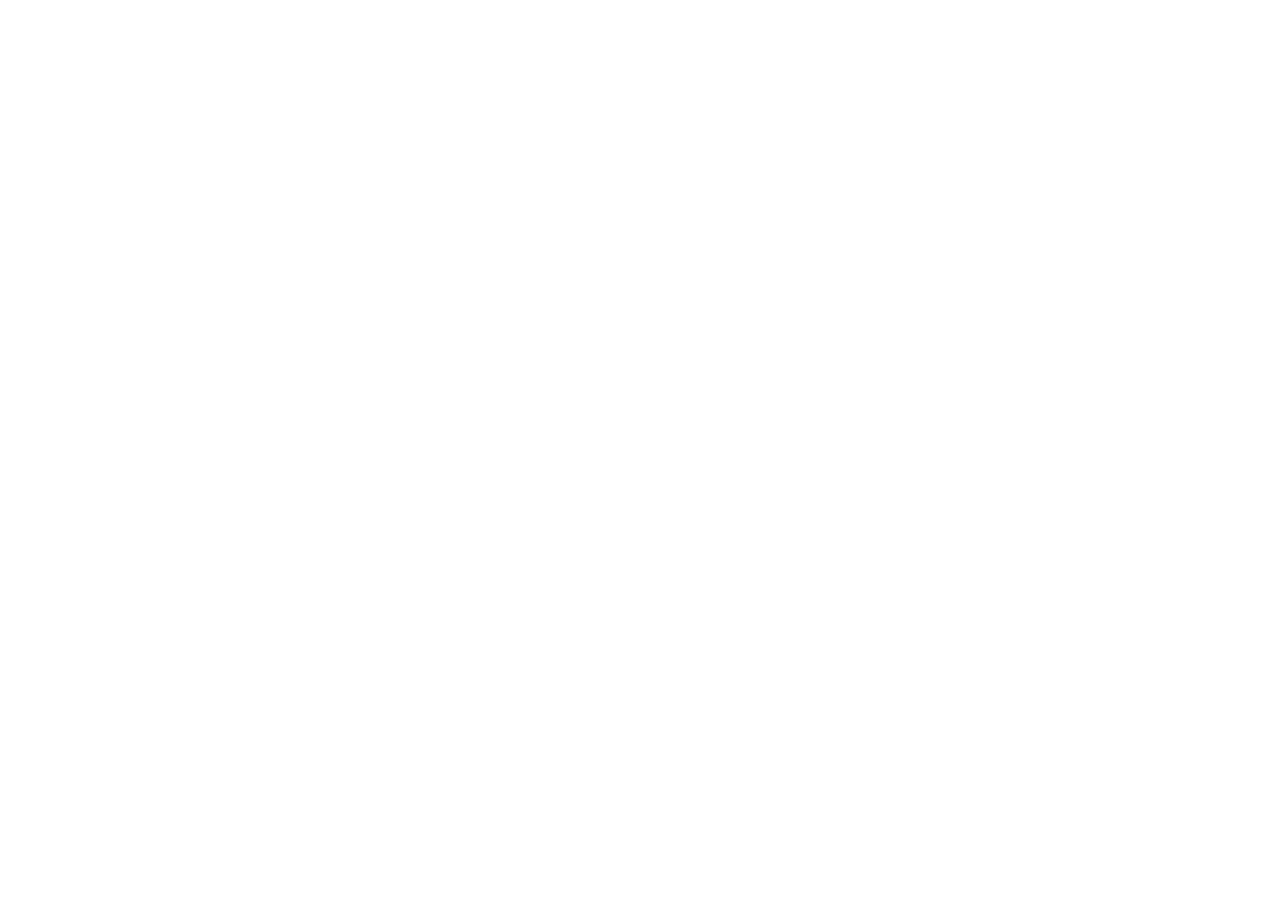
==== portfolio.html @ e29d2a63 "beginning" ====
<!DOCTYPE html>
<html lang="en">
<head>
    <meta charset="UTF-8">
    <meta http-equiv="X-UA-Compatible" content="IE=edge">
    <meta name="viewport" content="width=device-width, initial-scale=1.0">
    <title>Document</title>
</head>
<body>
    
</body>
</html>
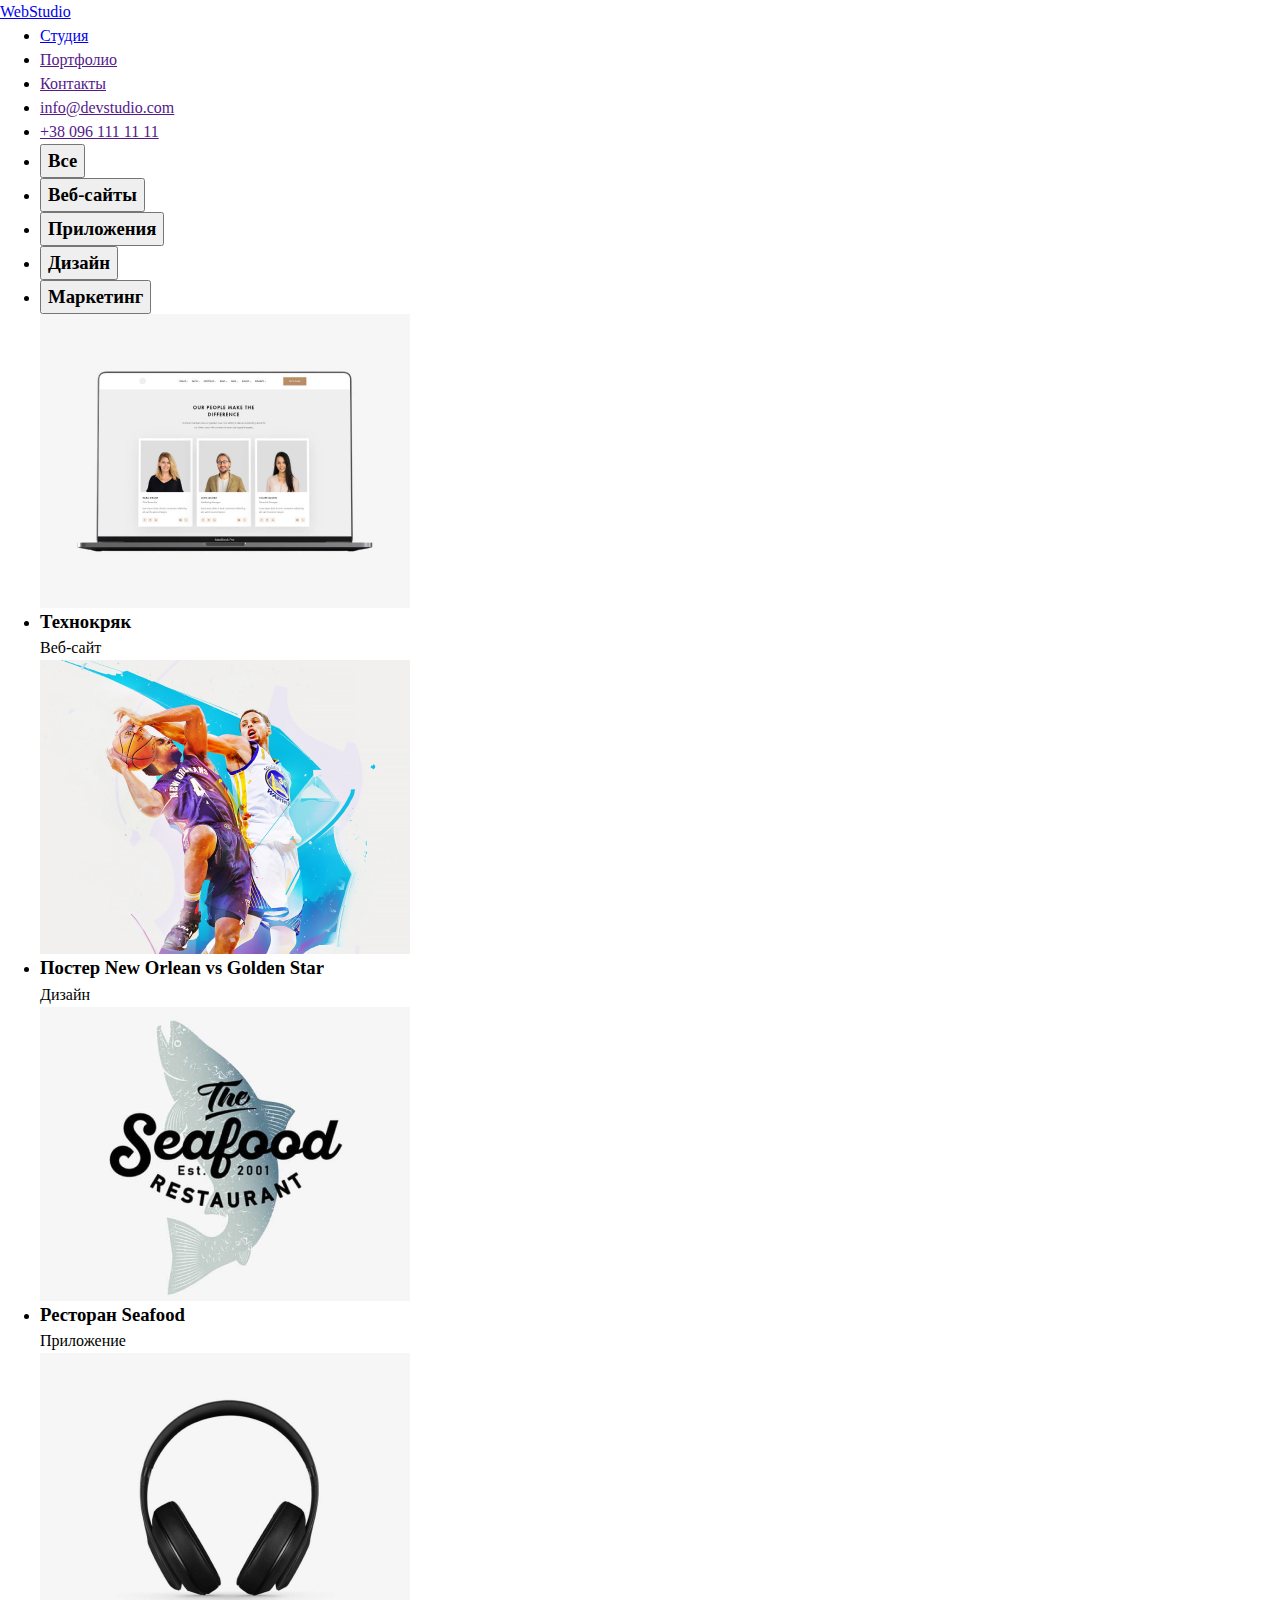
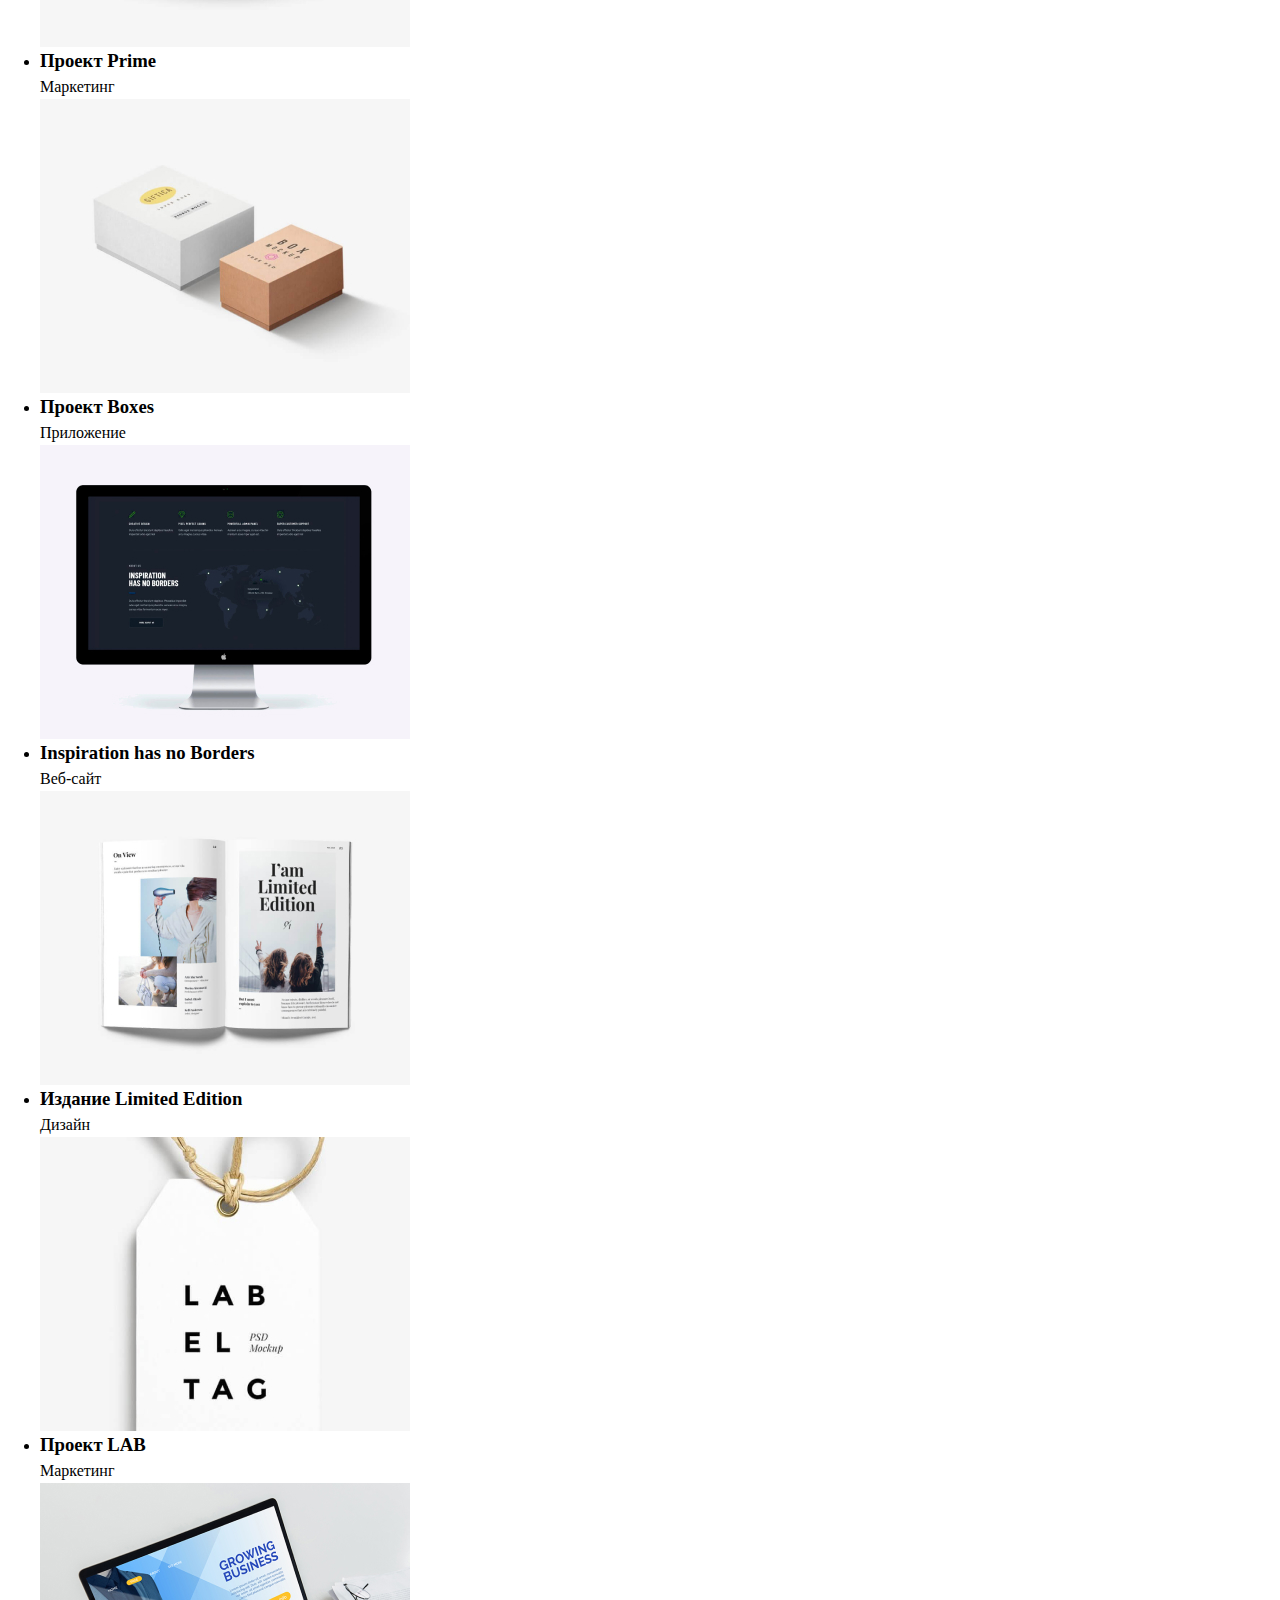
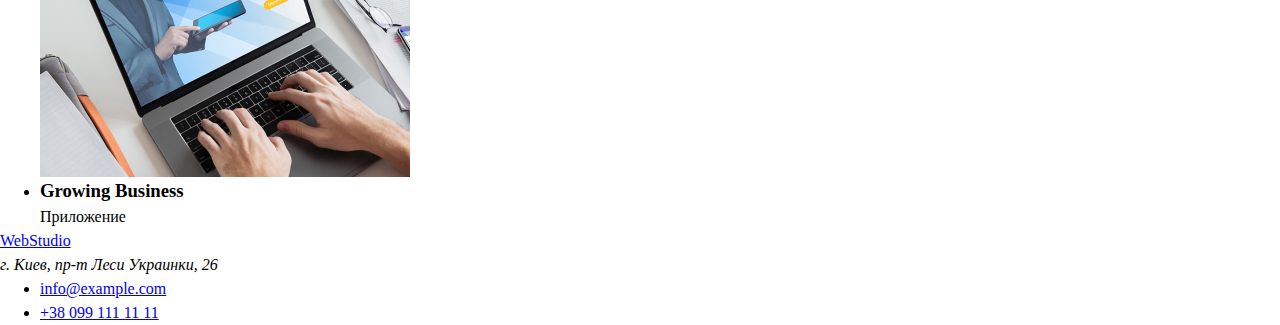
==== commit f9697921: "make portfolio html, add portfolio images, create style.css" ====
--- a/portfolio.html
+++ b/portfolio.html
@@ -1,12 +1,118 @@
 <!DOCTYPE html>
 <html lang="en">
-<head>
-    <meta charset="UTF-8">
-    <meta http-equiv="X-UA-Compatible" content="IE=edge">
-    <meta name="viewport" content="width=device-width, initial-scale=1.0">
+  <head>
+    <meta charset="UTF-8" />
+    <meta http-equiv="X-UA-Compatible" content="IE=edge" />
+    <meta name="viewport" content="width=device-width, initial-scale=1.0" />
     <title>Document</title>
-</head>
-<body>
-    
-</body>
-</html>+    <link rel="stylesheet" a href="./css/reset.css"
+  </head>
+  <body>
+    <header class="header">
+      <div class="container">
+        <nav class="nav">
+          <a href="./index.html" class="logo">WebStudio</a>
+          <ul>
+            <li><a href="index.html" class="link-nav">Студия</a></li>
+            <li><a href="">Портфолио</a></li>
+            <li><a href="">Контакты</a></li>
+          </ul>
+        </nav>
+        <ul>
+          <li><a href="">info@devstudio.com</a></li>
+          <li><a href="">+38 096 111 11 11</a></li>
+        </ul>
+      </div>
+    </header>
+    <main>
+      <section>
+        <!-- <h1 hidden></h1> -->
+        <ul>
+          <li>
+            <button type="button">
+              <h3>Все</h3>
+            </button>
+          </li>
+          <li>
+            <button type="button">
+              <h3>Веб-сайты</h3>
+            </button>
+          </li>
+          <li>
+            <button type="button">
+              <h3>Приложения</h3>
+            </button>
+          </li>
+          <li>
+            <button type="button">
+              <h3>Дизайн</h3>
+            </button>
+          </li>
+          <li>
+            <button type="button">
+              <h3>Маркетинг</h3>
+            </button>
+          </li>
+        </ul>
+      </section>
+      <section>
+        <ul>
+          <li>
+            <img src="./images/portfolio2.jpg" alt="people photoes on a laptop screen" width="" />
+            <h3>Технокряк</h3>
+            <p>Веб-сайт</p>
+          </li>
+          <li>
+            <img src="./images/portfolio3.jpg" alt="New Orlean vs Golden state basketball" width="" />
+            <h3>Постер New Orlean vs Golden Star</h3>
+            <p>Дизайн</p>
+          </li>
+          <li>
+            <img src="./images/portfolio4.jpg" alt="" />
+            <h3>Ресторан Seafood</h3>
+            <p>Приложение</p>
+          </li>
+          <li>
+            <img src="./images/portfolio1.jpg" alt="" />
+            <h3>Проект Prime</h3>
+            <p>Маркетинг</p>
+          </li>
+          <li>
+            <img src="./images/portfolio6.jpg" alt="" />
+            <h3>Проект Boxes</h3>
+            <p>Приложение</p>
+          </li>
+          <li>
+            <img src="./images/portfolio7.jpg" alt="" />
+            <h3>Inspiration has no Borders</h3>
+            <p>Веб-сайт</p>
+          </li>
+          <li>
+            <img src="./images/portfolio8.jpg" alt="" />
+            <h3>Издание Limited Edition</h3>
+            <p>Дизайн</p>
+          </li>
+          <li>
+            <img src="./images/portfolio9.jpg" alt="" />
+            <h3>Проект LAB</h3>
+            <p>Маркетинг</p>
+          </li>
+          <li>
+            <img src="./images/portfolio5.jpg" alt="" />
+            <h3>Growing Business</h3>
+            <p>Приложение</p>
+          </li>
+          
+        </ul>
+      </section>
+    </main>
+    <footer>
+      <a href="./index.html">WebStudio</a>
+      <address>г. Киев, пр-т Леси Украинки, 26</address>
+      <ul>
+        <li><a href="mailto:info@example.com">info@example.com</a></li>
+        <li><a href="tel:+380991111111">+38 099 111 11 11</a></li>
+      </ul>
+    </footer>
+  </body>
+</html>
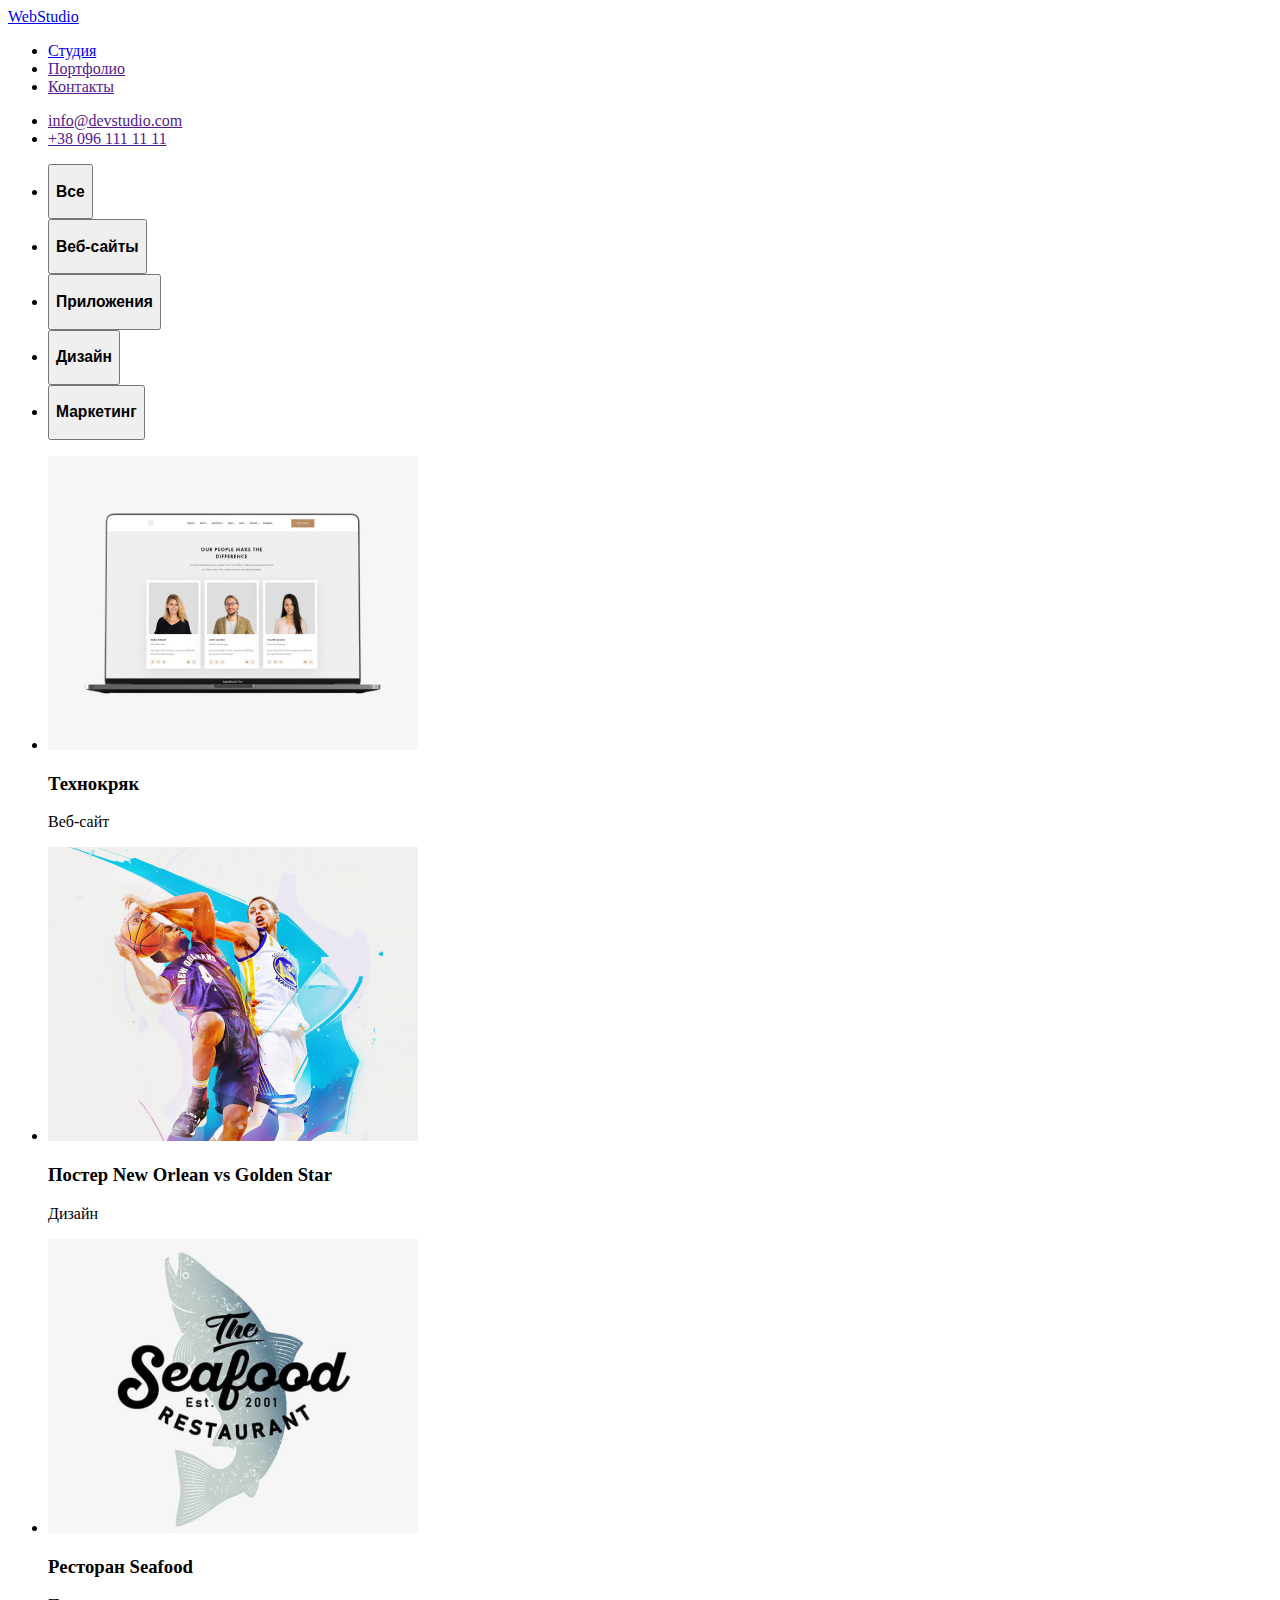
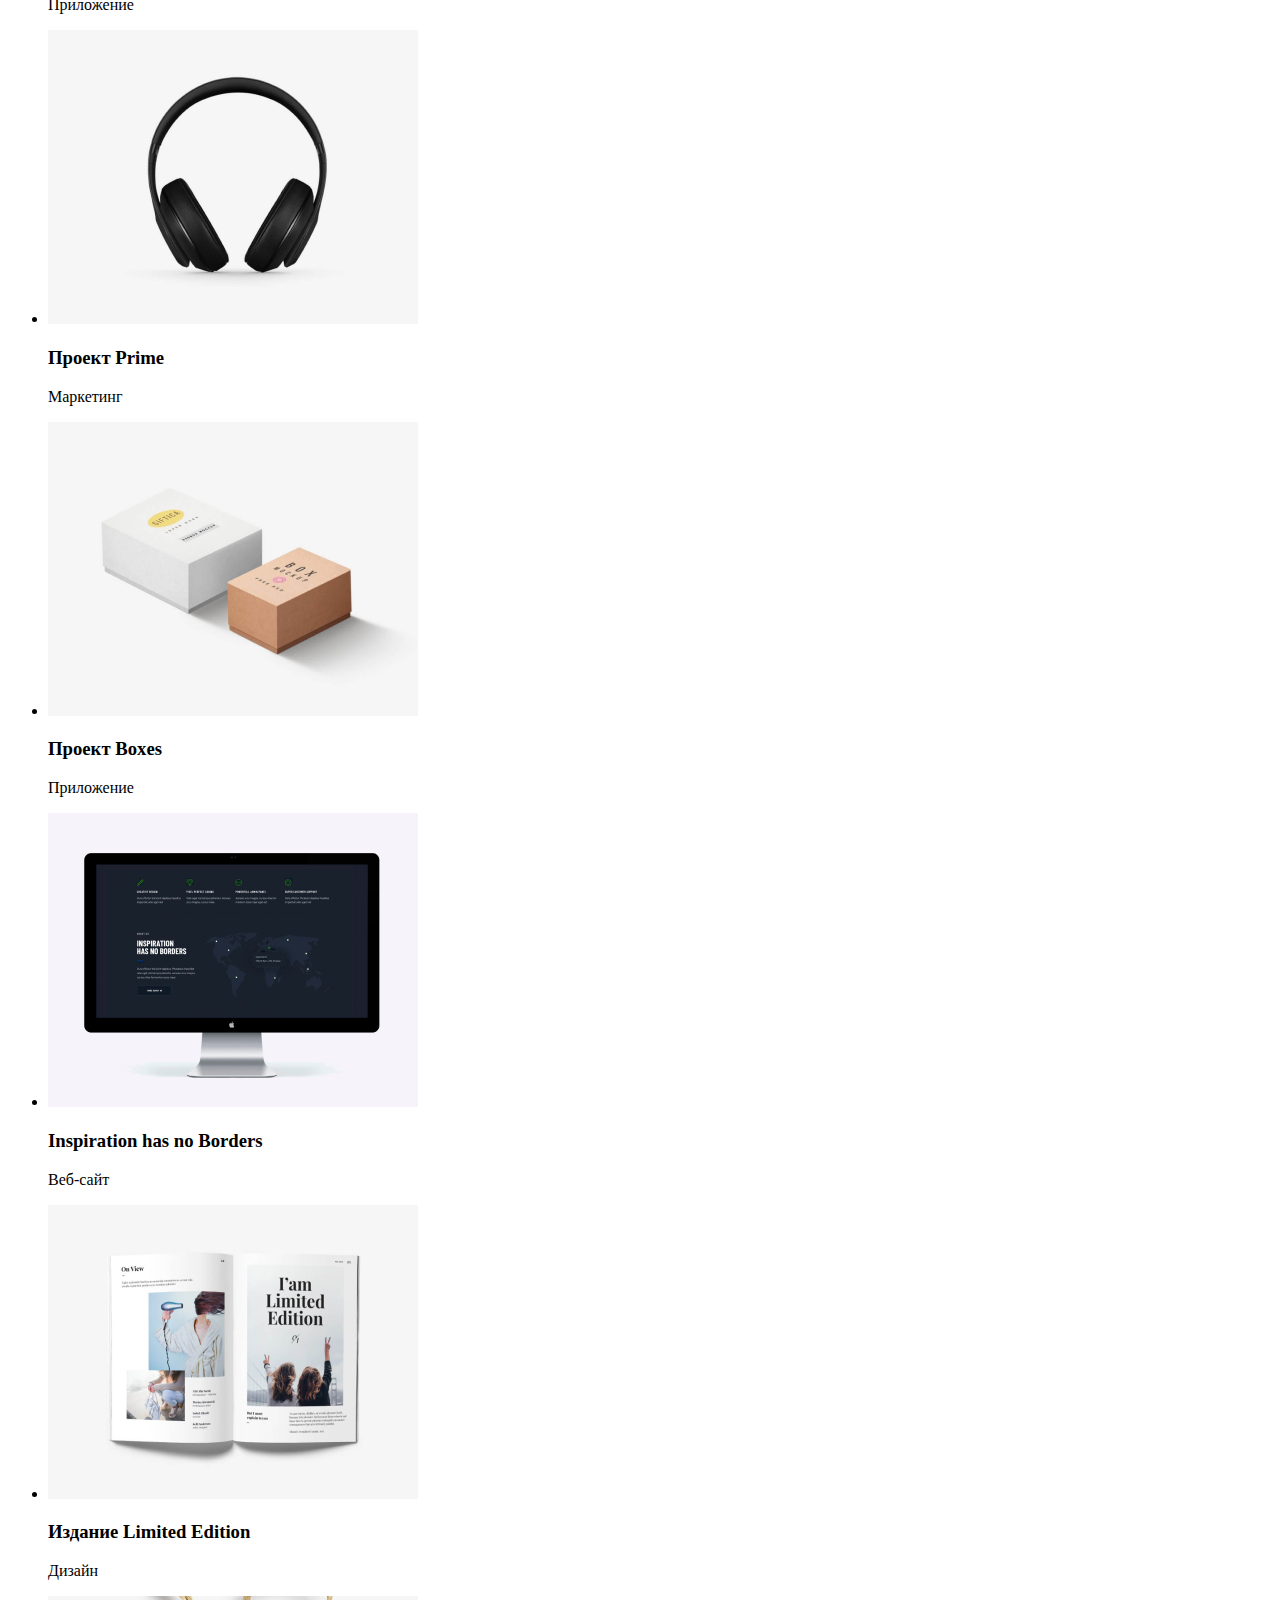
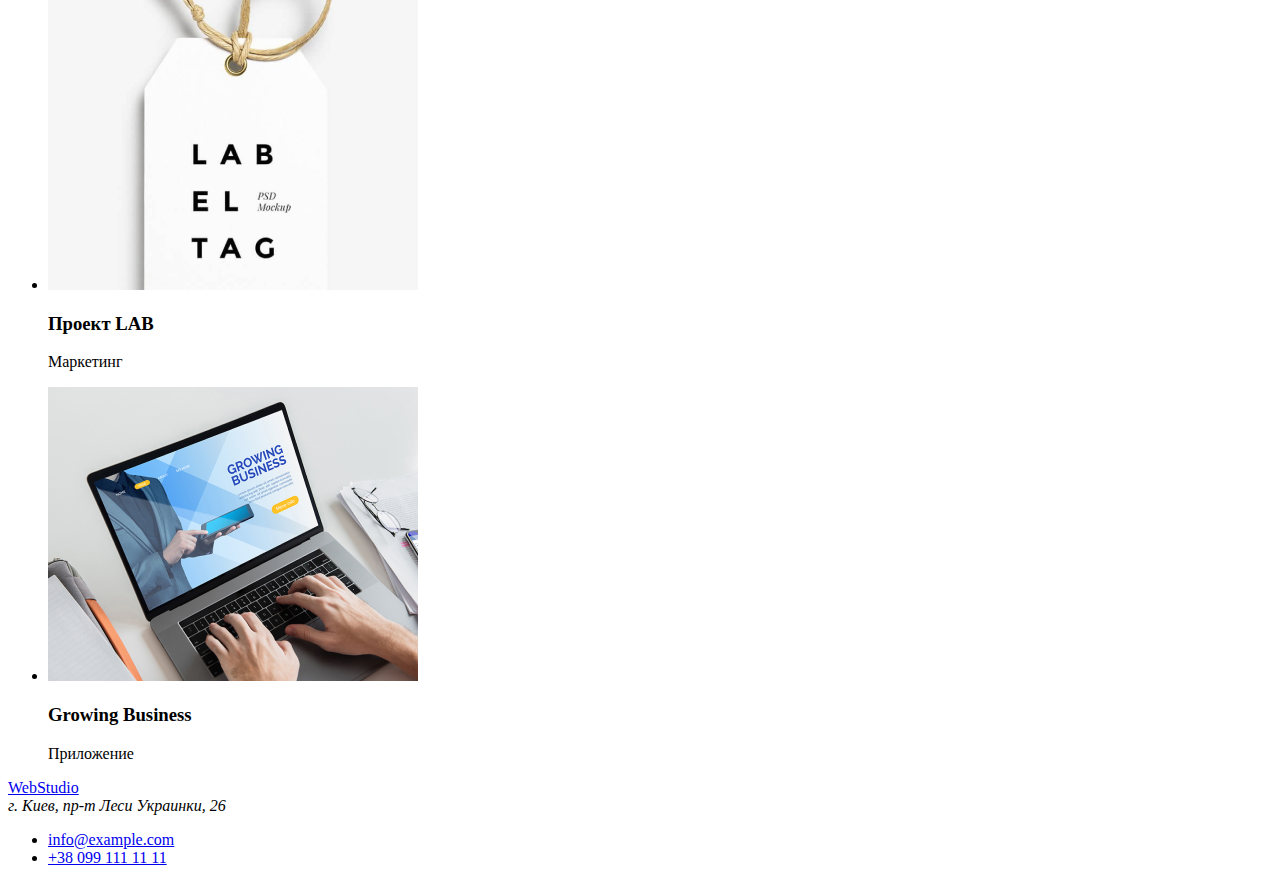
==== commit c4576c8b: "wrote alt"" to images in portfolio.html" ====
--- a/portfolio.html
+++ b/portfolio.html
@@ -5,7 +5,7 @@
     <meta http-equiv="X-UA-Compatible" content="IE=edge" />
     <meta name="viewport" content="width=device-width, initial-scale=1.0" />
     <title>Document</title>
-    <link rel="stylesheet" a href="./css/reset.css"
+    <!-- <link rel="stylesheet" a href="./css/reset.css" -->
   </head>
   <body>
     <header class="header">
@@ -58,7 +58,7 @@
       <section>
         <ul>
           <li>
-            <img src="./images/portfolio2.jpg" alt="people photoes on a laptop screen" width="" />
+            <img src="./images/portfolio2.jpg" alt="people photos on a laptop screen" width="" />
             <h3>Технокряк</h3>
             <p>Веб-сайт</p>
           </li>
@@ -68,37 +68,37 @@
             <p>Дизайн</p>
           </li>
           <li>
-            <img src="./images/portfolio4.jpg" alt="" />
+            <img src="./images/portfolio4.jpg" alt="seafood restaurant logo" width="" />
             <h3>Ресторан Seafood</h3>
             <p>Приложение</p>
           </li>
           <li>
-            <img src="./images/portfolio1.jpg" alt="" />
+            <img src="./images/portfolio1.jpg" alt="black earphones" width=""/>
             <h3>Проект Prime</h3>
             <p>Маркетинг</p>
           </li>
           <li>
-            <img src="./images/portfolio6.jpg" alt="" />
+            <img src="./images/portfolio6.jpg" alt="two boxes white and brown" width=""/>
             <h3>Проект Boxes</h3>
             <p>Приложение</p>
           </li>
           <li>
-            <img src="./images/portfolio7.jpg" alt="" />
+            <img src="./images/portfolio7.jpg" alt="apple monitor with the map on screen" width="" />
             <h3>Inspiration has no Borders</h3>
             <p>Веб-сайт</p>
           </li>
           <li>
-            <img src="./images/portfolio8.jpg" alt="" />
+            <img src="./images/portfolio8.jpg" alt="design magazine" width=""/>
             <h3>Издание Limited Edition</h3>
             <p>Дизайн</p>
           </li>
           <li>
-            <img src="./images/portfolio9.jpg" alt="" />
+            <img src="./images/portfolio9.jpg" alt="label" width="" />
             <h3>Проект LAB</h3>
             <p>Маркетинг</p>
           </li>
           <li>
-            <img src="./images/portfolio5.jpg" alt="" />
+            <img src="./images/portfolio5.jpg" alt="hands on a laptop" width="" />
             <h3>Growing Business</h3>
             <p>Приложение</p>
           </li>
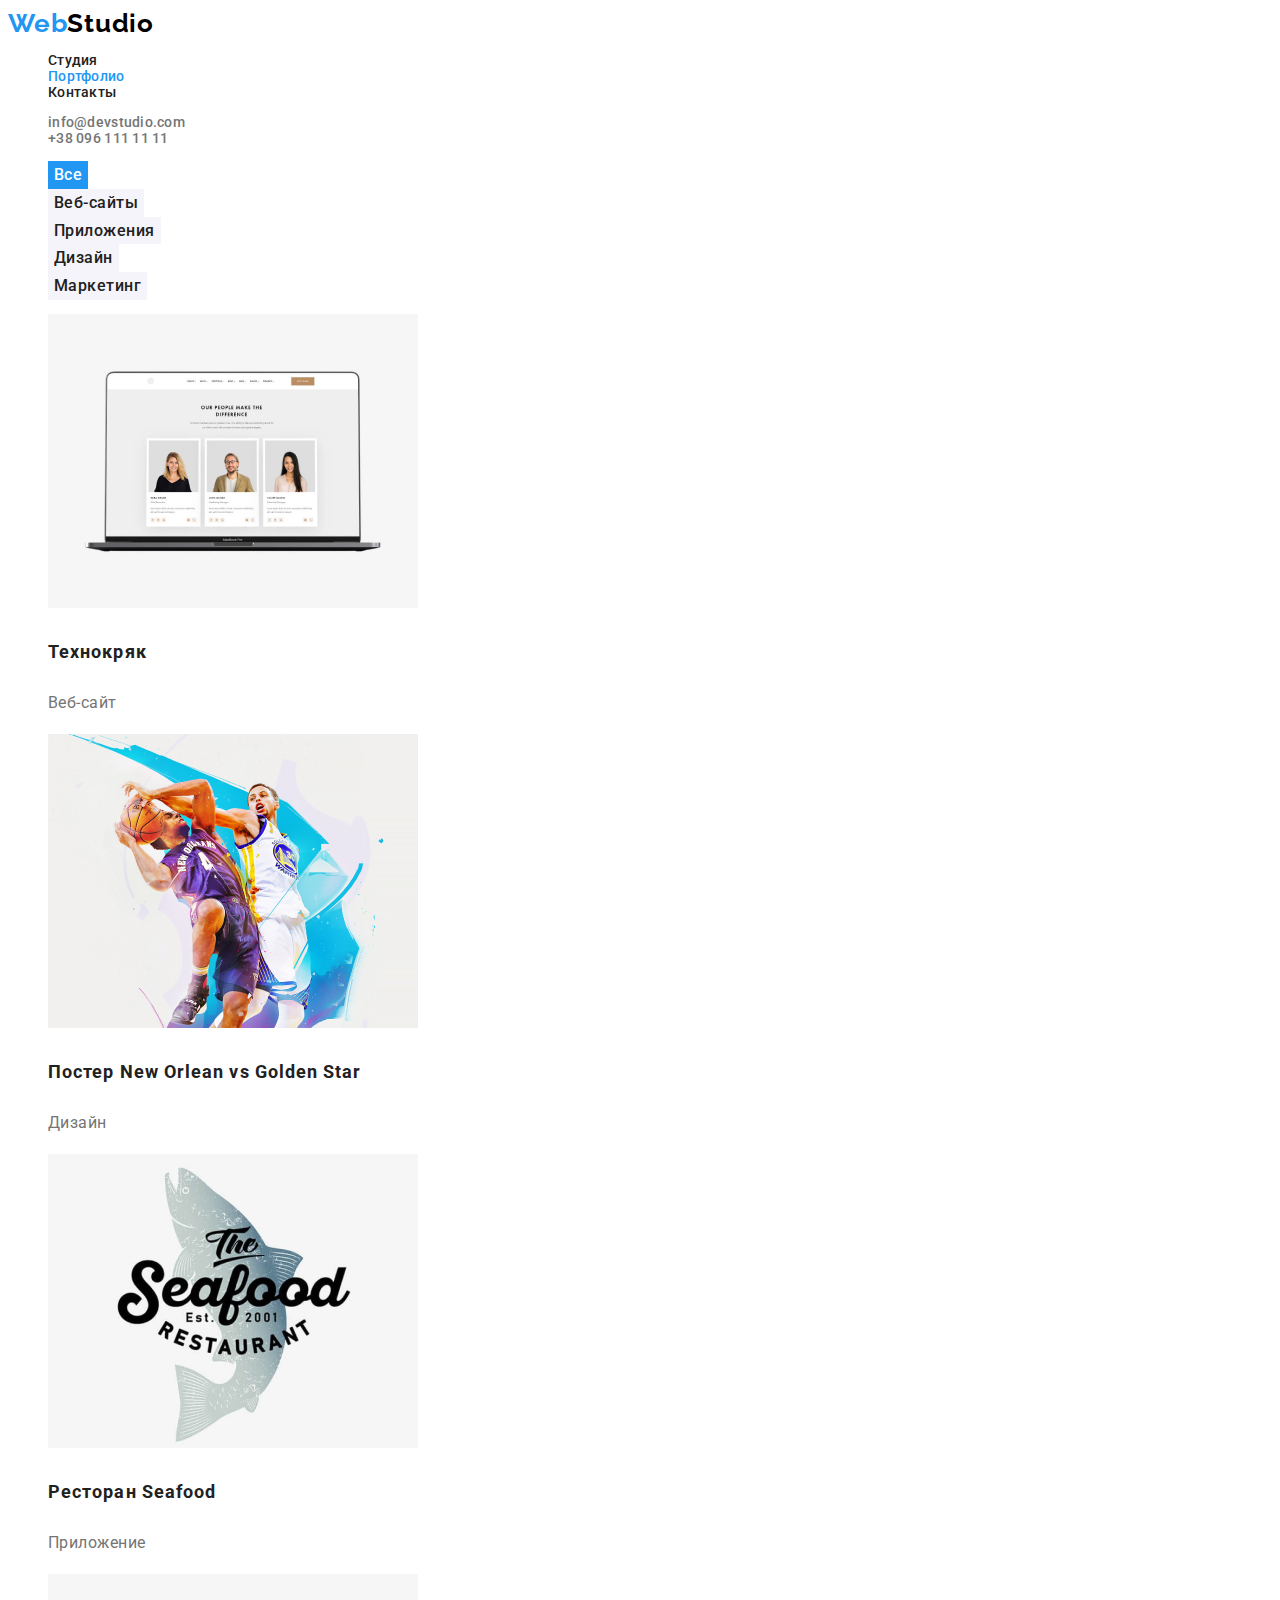
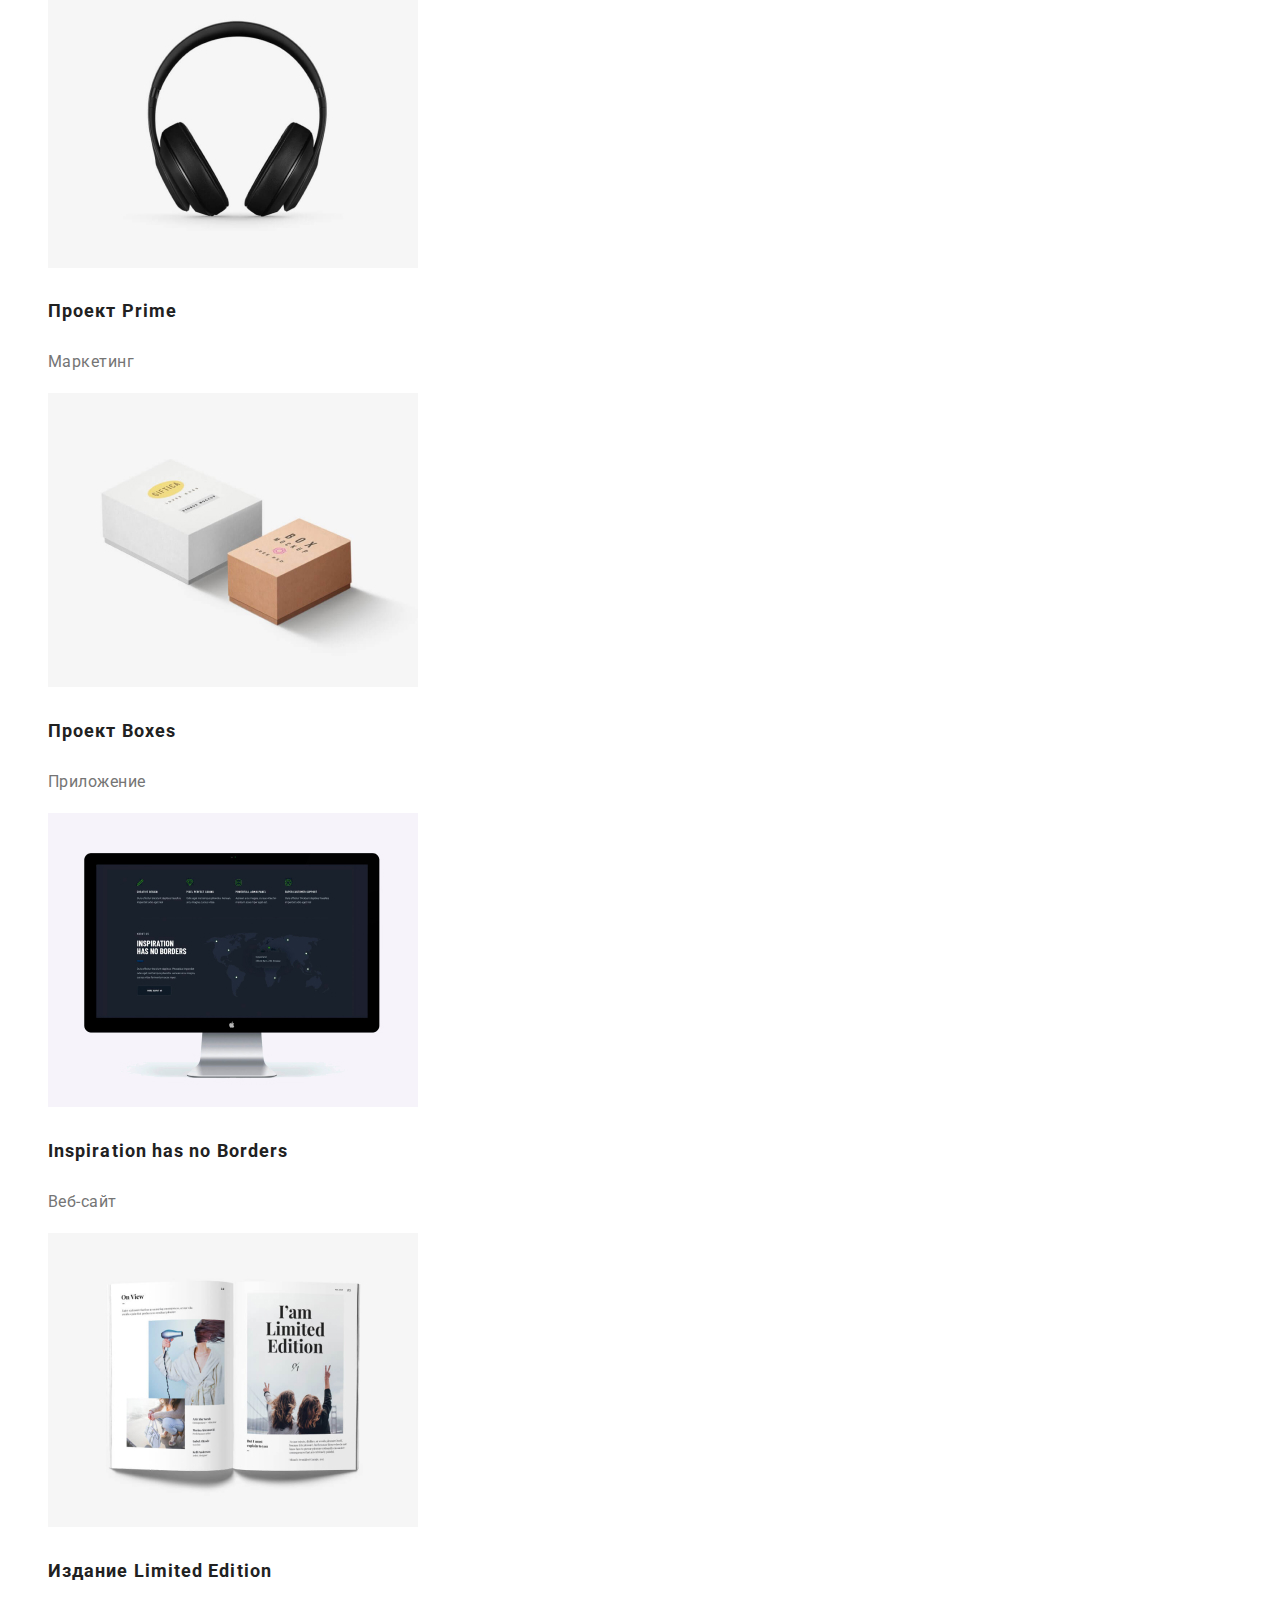
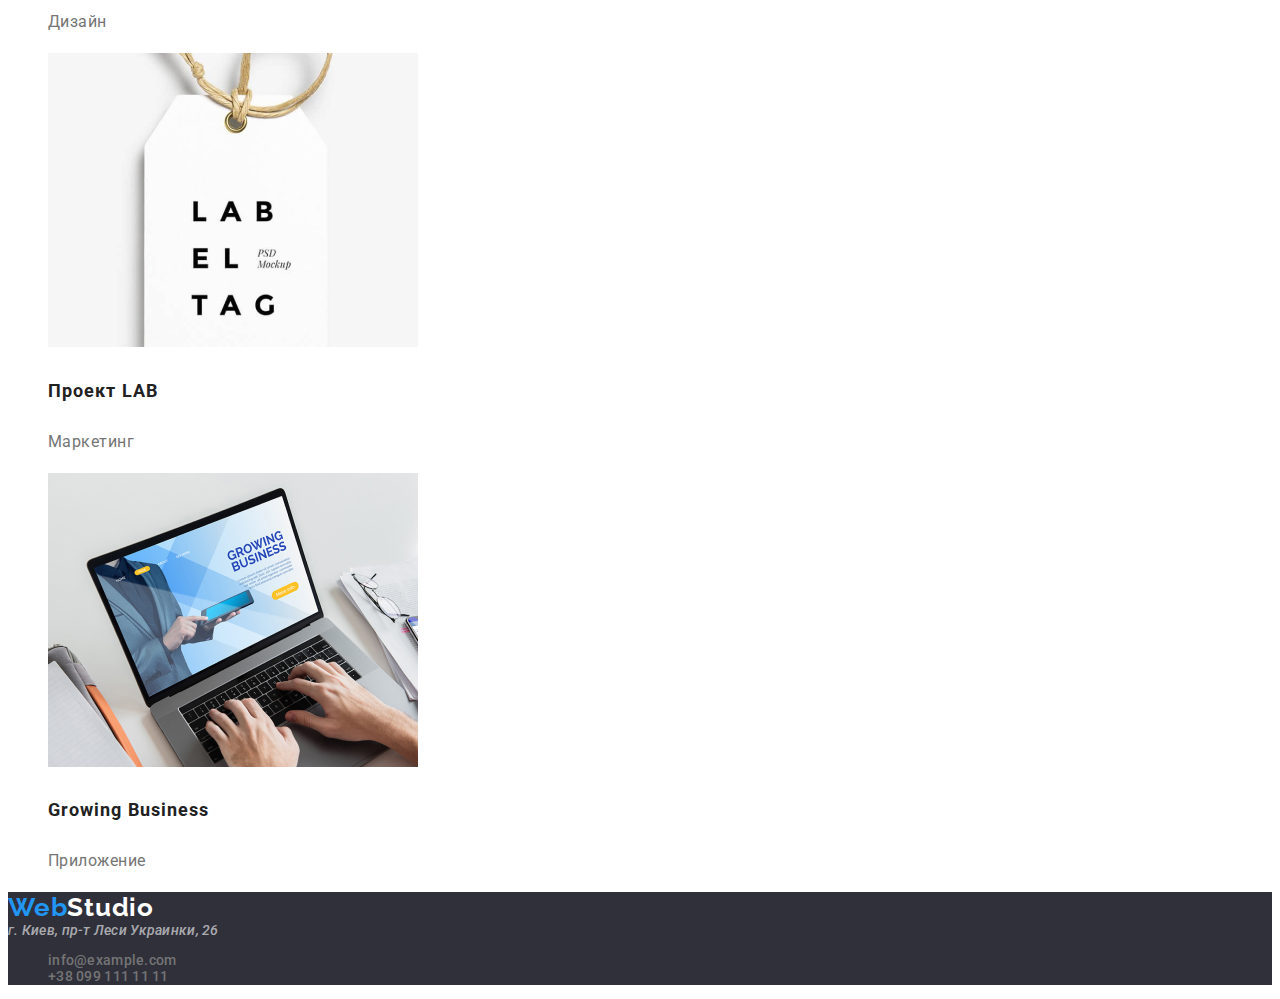
==== commit 913a88c8: "portfolio.html and style.css" ====
--- a/portfolio.html
+++ b/portfolio.html
@@ -4,115 +4,157 @@
     <meta charset="UTF-8" />
     <meta http-equiv="X-UA-Compatible" content="IE=edge" />
     <meta name="viewport" content="width=device-width, initial-scale=1.0" />
-    <title>Document</title>
+    <title>Портфолио</title>
+    <link href="https://fonts.googleapis.com/css2?family=Raleway:wght@700&family=Roboto:wght@400;500;700;900&display=swap" rel="stylesheet">
     <!-- <link rel="stylesheet" a href="./css/reset.css" -->
+    <link rel="stylesheet" href="./css/style.css">
   </head>
   <body>
     <header class="header">
-      <div class="container">
-        <nav class="nav">
-          <a href="./index.html" class="logo">WebStudio</a>
-          <ul>
-            <li><a href="index.html" class="link-nav">Студия</a></li>
-            <li><a href="">Портфолио</a></li>
-            <li><a href="">Контакты</a></li>
+      <nav class="nav-list list">
+          <a href="./index.html" class="logo-link link"
+              >Web<span class="logo-studio">Studio</span></a
+          >
+          <ul class="list">
+              <li><a href="index.html" class="link">Студия</a></li>
+              <li>
+                  <a href="portfolio.html" class="current-page link">Портфолио</a>
+              </li>
+              <li><a href="#" class="link">Контакты</a></li>
           </ul>
-        </nav>
-        <ul>
-          <li><a href="">info@devstudio.com</a></li>
-          <li><a href="">+38 096 111 11 11</a></li>
-        </ul>
-      </div>
-    </header>
+      </nav>
+      <ul class="header-contact list">
+          <li>
+              <a href="" class="contact-link link">info@devstudio.com</a>
+          </li>
+          <li>
+              <a href="" class="contact-link link">+38 096 111 11 11</a>
+          </li>
+      </ul>
+  </header>
     <main>
-      <section>
-        <!-- <h1 hidden></h1> -->
-        <ul>
-          <li>
-            <button type="button">
-              <h3>Все</h3>
+      <section class="portfolio">
+        <h1 hidden>Portfolio</h1>
+        <ul class="button-list">
+          <li class="list">
+            <button type="button" class="button-portfolio current">Все
             </button>
           </li>
-          <li>
-            <button type="button">
-              <h3>Веб-сайты</h3>
+          <li class="list">
+            <button type="button" class="button-portfolio">
+              Веб-сайты
             </button>
           </li>
-          <li>
-            <button type="button">
-              <h3>Приложения</h3>
+          <li class="list">
+            <button type="button" class="button-portfolio">
+              Приложения
             </button>
           </li>
-          <li>
-            <button type="button">
-              <h3>Дизайн</h3>
+          <li class="list">
+            <button type="button" class="button-portfolio">
+              Дизайн
             </button>
           </li>
-          <li>
-            <button type="button">
-              <h3>Маркетинг</h3>
+          <li class="list">
+            <button type="button" class="button-portfolio">
+              Маркетинг
             </button>
           </li>
         </ul>
       </section>
       <section>
-        <ul>
-          <li>
-            <img src="./images/portfolio2.jpg" alt="people photos on a laptop screen" width="" />
-            <h3>Технокряк</h3>
-            <p>Веб-сайт</p>
+        <ul class="portfolio-list">
+          <li class="list">
+            <a href="" class="link">
+              <img src="./images/portfolio2.jpg" alt="people photos on a laptop screen" width="370" />
+              <h3 class="image-title">Технокряк</h3>
+              <p class="category">Веб-сайт</p></a
+            >
           </li>
-          <li>
-            <img src="./images/portfolio3.jpg" alt="New Orlean vs Golden state basketball" width="" />
-            <h3>Постер New Orlean vs Golden Star</h3>
-            <p>Дизайн</p>
+          <li class="list">
+            <a href="" class="link">
+              <img
+                src="./images/portfolio3.jpg"
+                alt="New Orlean vs Golden state basketball"
+                width="370"
+              />
+              <h3 class="image-title">Постер New Orlean vs Golden Star</h3>
+              <p class="category">Дизайн</p></a
+            >
           </li>
-          <li>
-            <img src="./images/portfolio4.jpg" alt="seafood restaurant logo" width="" />
-            <h3>Ресторан Seafood</h3>
-            <p>Приложение</p>
+          <li class="list">
+            <a href="" class="link">
+              <img src="./images/portfolio4.jpg" alt="seafood restaurant logo" width="370" />
+              <h3 class="image-title">Ресторан Seafood</h3>
+              <p class="category">Приложение</p></a
+            >
           </li>
-          <li>
-            <img src="./images/portfolio1.jpg" alt="black earphones" width=""/>
-            <h3>Проект Prime</h3>
-            <p>Маркетинг</p>
+          <li class="list">
+            <a href="" class="link">
+              <img src="./images/portfolio1.jpg" alt="black earphones" width="370" />
+              <h3 class="image-title">Проект Prime</h3>
+              <p class="category">Маркетинг</p></a
+            >
           </li>
-          <li>
-            <img src="./images/portfolio6.jpg" alt="two boxes white and brown" width=""/>
-            <h3>Проект Boxes</h3>
-            <p>Приложение</p>
+          <li class="list">
+            <a href="" class="link">
+              <img src="./images/portfolio6.jpg" alt="two boxes white and brown" width="370" />
+              <h3 class="image-title">Проект Boxes</h3>
+              <p class="category">Приложение</p></a
+            >
           </li>
-          <li>
-            <img src="./images/portfolio7.jpg" alt="apple monitor with the map on screen" width="" />
-            <h3>Inspiration has no Borders</h3>
-            <p>Веб-сайт</p>
+          <li class="list">
+            <a href="" class="link">
+              <img
+                src="./images/portfolio7.jpg"
+                alt="apple monitor with the map on screen"
+                width="370"
+              />
+              <h3 class="image-title">Inspiration has no Borders</h3>
+              <p class="category">Веб-сайт</p></a
+            > 
           </li>
-          <li>
-            <img src="./images/portfolio8.jpg" alt="design magazine" width=""/>
-            <h3>Издание Limited Edition</h3>
-            <p>Дизайн</p>
+          <li class="list">
+            <a href="" class="link">
+              <img src="./images/portfolio8.jpg" alt="design magazine" width="370" />
+              <h3 class="image-title">Издание Limited Edition</h3>
+              <p class="category">Дизайн</p></a
+            >
           </li>
-          <li>
-            <img src="./images/portfolio9.jpg" alt="label" width="" />
-            <h3>Проект LAB</h3>
-            <p>Маркетинг</p>
+          <li class="list">
+            <a href="" class="link">
+              <img src="./images/portfolio9.jpg" alt="label" width="370" />
+              <h3 class="image-title">Проект LAB</h3>
+              <p class="category">Маркетинг</p></a
+            >
           </li>
-          <li>
-            <img src="./images/portfolio5.jpg" alt="hands on a laptop" width="" />
-            <h3>Growing Business</h3>
-            <p>Приложение</p>
+          <li class="list">
+            <a href="" class="link">
+              <img src="./images/portfolio5.jpg" alt="hands on a laptop" width="370" />
+              <h3 class="image-title">Growing Business</h3>
+              <p class="category">Приложение</p></a
+            >
           </li>
-          
         </ul>
       </section>
     </main>
-    <footer>
-      <a href="./index.html">WebStudio</a>
-      <address>г. Киев, пр-т Леси Украинки, 26</address>
+    <footer class="footer">
+      <a href="./index.html" class="footer-logo-link link"
+              >Web<span class="footer-logo-studio">Studio</span></a
+          >
+      <address class="address">г. Киев, пр-т Леси Украинки, 26</address>
       <ul>
-        <li><a href="mailto:info@example.com">info@example.com</a></li>
-        <li><a href="tel:+380991111111">+38 099 111 11 11</a></li>
+          <li class="list">
+              <a href="mailto:info@example.com" class="contact-link link"
+                  >info@example.com</a
+              >
+          </li>
+          <li class="list">
+              <a href="tel:+380991111111" class="contact-link link"
+                  >+38 099 111 11 11</a
+              >
+          </li>
       </ul>
-    </footer>
-  </body>
+  </footer>
+</body>
 </html>
--- a/css/style.css
+++ b/css/style.css
@@ -0,0 +1,233 @@
+/* Variables */
+:root {
+    --primary-text-color: #212121;
+    --secondary-text-color: #757575;
+    --basic-background-color: #e5e5e5;
+    --accent-color: #2196f3;
+    --footer-color: rgba(255, 255, 255, 0.6);
+    --hero-color: #2f303a;
+    --white-color: #ffffff;
+}
+
+/* Body */
+
+body {
+    font-family: 'Roboto', sans-serif;
+    font-style: normal;
+    font-weight: 400;
+    font-size: 14px;
+    line-height: 1.7;
+    letter-spacing: 0.03em;
+
+    color: var(--secondary-text-color);
+    background-color: var(--white-color);
+}
+
+.list {
+    list-style: none;
+}
+
+.link {
+    text-decoration: none;
+}
+.button {
+    font-family: inherit;
+    cursor: pointer;
+    border: none;
+}
+/* Site navigation */
+
+.nav-list .link {
+    color: var(--primary-text-color);
+}
+
+.contact-link {
+    color: var(--secondary-text-color);
+}
+
+/* header */
+.header {
+    font-weight: 500;
+    line-height: 1.14;
+    letter-spacing: 0.02em;
+}
+
+.header-list {
+    color: var(--primary-text-color);
+}
+
+.header .logo-link {
+    font-family: 'Raleway';
+    font-style: normal;
+    font-weight: 700;
+    font-size: 26px;
+    line-height: 1.19;
+    letter-spacing: 0.03em;
+    color: var(--accent-color);
+}
+
+.header .logo:hover {
+    color: var(--accent-color);
+}
+
+.logo-studio {
+    color: #000000;
+}
+
+.header .current-page {
+    color: var(--accent-color);
+}
+
+/* hero*/
+.hero {
+    background-color: var(--hero-color);
+}
+.hero-title {
+    font-weight: 900;
+    font-size: 44px;
+    line-height: 1.36;
+    text-align: center;
+    letter-spacing: 0.06em;
+    text-transform: uppercase;
+
+    color: var(--white-color);
+}
+
+.hero-button {
+    background-color: var(--accent-color);
+    color: var(--white-color);
+    font-weight: 700;
+    font-size: 16px;
+    line-height: 1.87;
+    align-items: center;
+    text-align: center;
+    letter-spacing: 0.06em;
+}
+
+.hero-button:hover,
+.hero-button:focus {
+    background-color: var(--accent-color);
+    color: var(--white-color);
+}
+/* main */
+.section {
+    background-color: var(--basic-background-color);
+}
+.section-subtitle {
+    font-weight: 700;
+    font-size: 14px;
+    line-height: 1.14;
+    text-transform: uppercase;
+}
+
+.section-text {
+    font-weight: 400;
+    font-size: 14px;
+    line-height: 1.71;
+    letter-spacing: 0.03em;
+    color: var(--secondary-text-color);
+}
+
+.activity-title {
+    font-weight: 700;
+    font-size: 36px;
+    line-height: 1.16;
+    text-align: center;
+    letter-spacing: 0.03em;
+    color: var(--primary-text-color);
+}
+
+.team {
+    background-color: #f5f4fa;
+    font-weight: 700;
+    font-size: 36px;
+    line-height: 1.16;
+    text-align: center;
+    letter-spacing: 0.03em;
+
+    color: #212121;
+}
+
+.team-subtitle {
+    font-weight: 500;
+    font-size: 16px;
+    line-height: 1.18;
+    text-align: center;
+    letter-spacing: 0.03em;
+    color: var(--primary-text-color);
+}
+
+.team-position {
+    font-weight: 400;
+    font-size: 16px;
+    line-height: 1.18;
+    text-align: center;
+    letter-spacing: 0.03em;
+    color: var(--secondary-text-color);
+}
+
+/* footer */
+.footer {
+    background-color: var(--hero-color);
+    font-weight: 500;
+    line-height: 1.14;
+    letter-spacing: 0.02em;
+}
+
+.footer-logo-studio {
+    color: var(--white-color);
+}
+.footer-logo-link {
+    font-family: 'Raleway';
+    font-style: normal;
+    font-weight: 700;
+    font-size: 26px;
+    line-height: 1.19;
+    letter-spacing: 0.03em;
+    color: var(--accent-color);
+}
+
+.address {
+    color: var(--footer-color);
+}
+.contact-link:hover,
+.contact-link:focus {
+    color: var(--accent-color);
+}
+
+/* Portfolio */
+
+.button-portfolio {
+    font-family: inherit;
+    cursor: pointer;
+    border: none;
+    font-weight: 500;
+    font-size: 16px;
+    line-height: 1.62;
+    text-align: center;
+    letter-spacing: 0.03em;
+    color: var(--primary-text-color);
+    background-color: #f5f4fa;
+}
+
+.button-list .current,
+.button-portfolio:hover,
+.button-portfolio:focus {
+    background-color: var(--accent-color);
+    color: var(--white-color);
+}
+
+.image-title {
+    font-weight: 700;
+    font-size: 18px;
+    line-height: 2;
+    letter-spacing: 0.06em;
+    color: var(--primary-text-color);
+}
+.category {
+    font-weight: 400;
+    font-size: 16px;
+    line-height: 30px;
+    letter-spacing: 0.03em;
+    color: var(--secondary-text-color);
+}
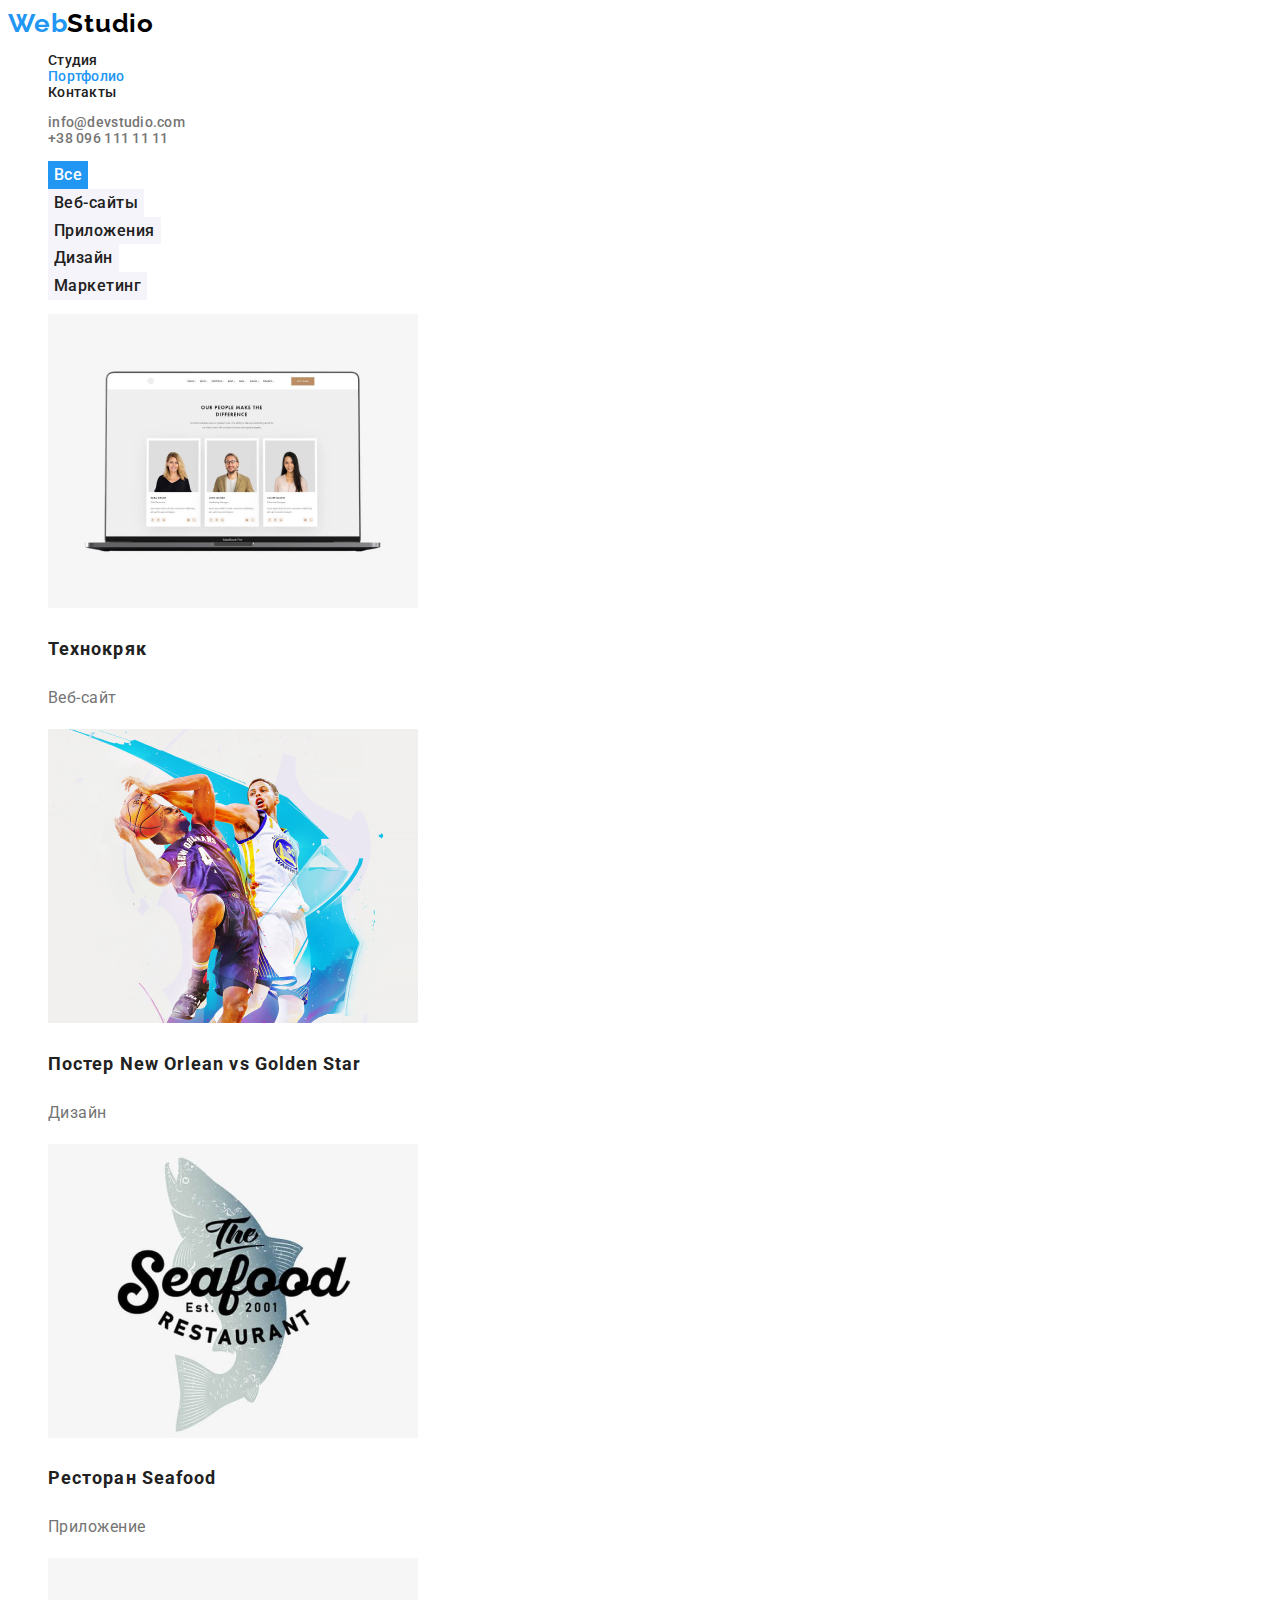
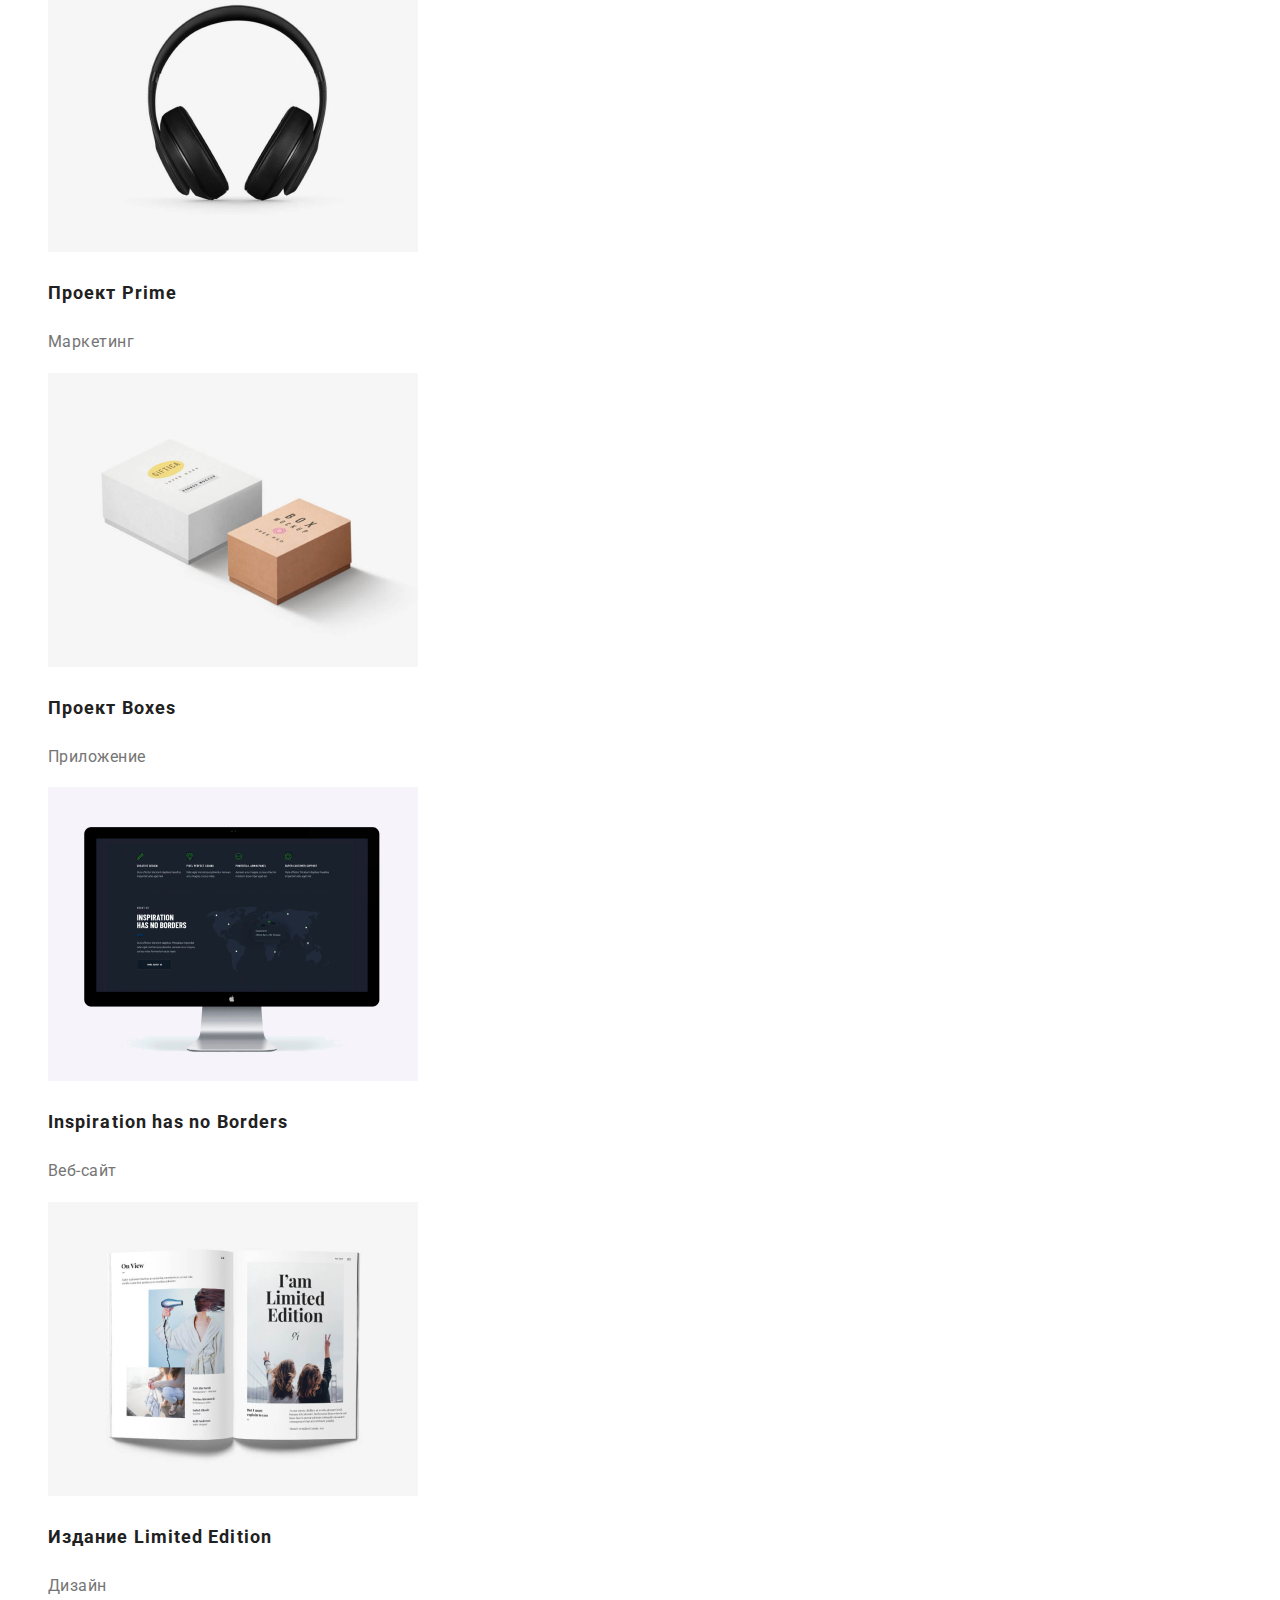
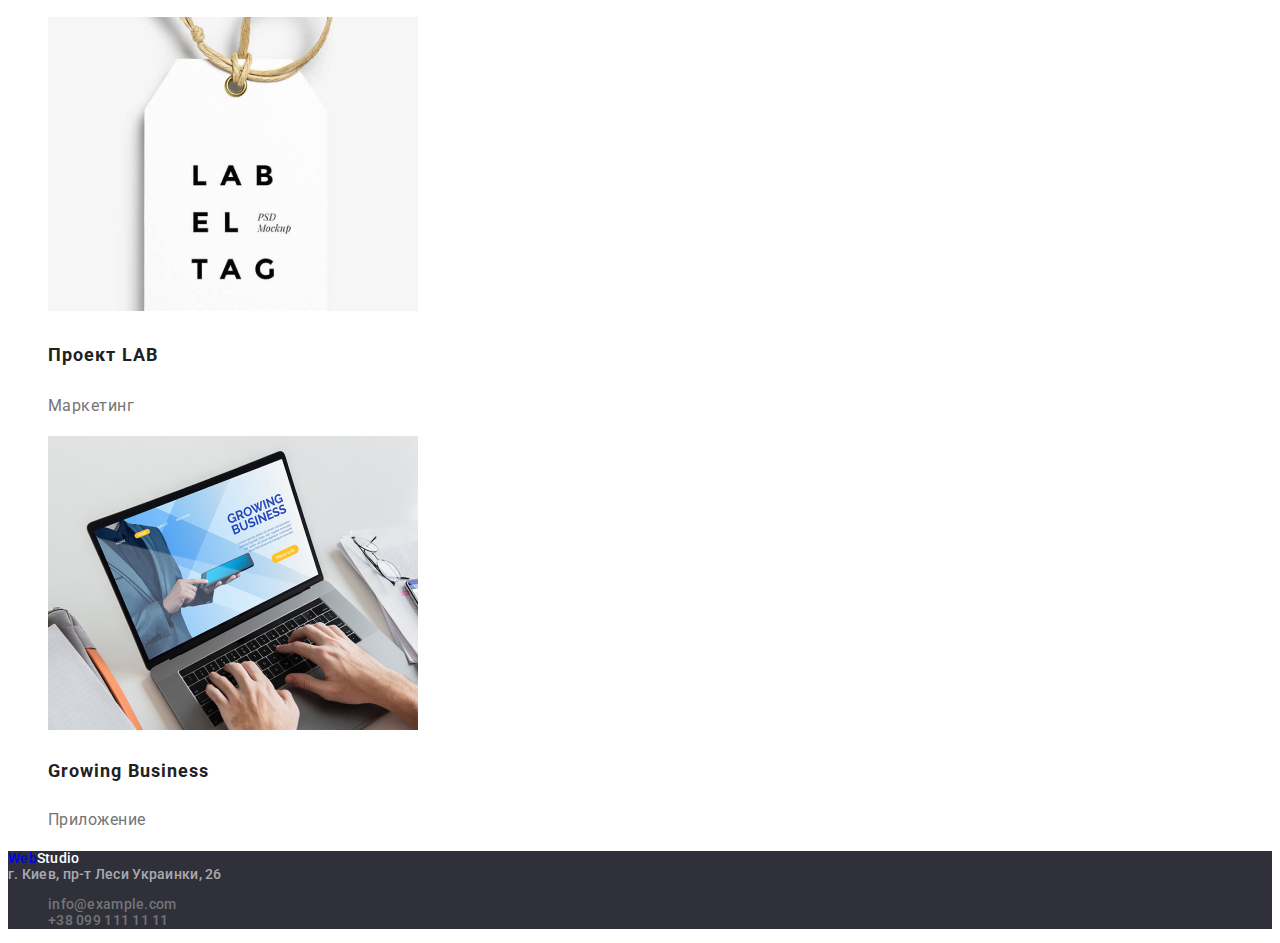
==== commit a9923f6f: "correction after checking" ====
--- a/portfolio.html
+++ b/portfolio.html
@@ -61,13 +61,11 @@
             </button>
           </li>
         </ul>
-      </section>
-      <section>
         <ul class="portfolio-list">
           <li class="list">
             <a href="" class="link">
               <img src="./images/portfolio2.jpg" alt="people photos on a laptop screen" width="370" />
-              <h3 class="image-title">Технокряк</h3>
+              <h2 class="image-title">Технокряк</h2>
               <p class="category">Веб-сайт</p></a
             >
           </li>
@@ -78,28 +76,28 @@
                 alt="New Orlean vs Golden state basketball"
                 width="370"
               />
-              <h3 class="image-title">Постер New Orlean vs Golden Star</h3>
+              <h2 class="image-title">Постер New Orlean vs Golden Star</h2>
               <p class="category">Дизайн</p></a
             >
           </li>
           <li class="list">
             <a href="" class="link">
               <img src="./images/portfolio4.jpg" alt="seafood restaurant logo" width="370" />
-              <h3 class="image-title">Ресторан Seafood</h3>
+              <h2 class="image-title">Ресторан Seafood</h2>
               <p class="category">Приложение</p></a
             >
           </li>
           <li class="list">
             <a href="" class="link">
               <img src="./images/portfolio1.jpg" alt="black earphones" width="370" />
-              <h3 class="image-title">Проект Prime</h3>
+              <h2 class="image-title">Проект Prime</h2>
               <p class="category">Маркетинг</p></a
             >
           </li>
           <li class="list">
             <a href="" class="link">
               <img src="./images/portfolio6.jpg" alt="two boxes white and brown" width="370" />
-              <h3 class="image-title">Проект Boxes</h3>
+              <h2 class="image-title">Проект Boxes</h2>
               <p class="category">Приложение</p></a
             >
           </li>
@@ -110,14 +108,14 @@
                 alt="apple monitor with the map on screen"
                 width="370"
               />
-              <h3 class="image-title">Inspiration has no Borders</h3>
+              <h2 class="image-title">Inspiration has no Borders</h2>
               <p class="category">Веб-сайт</p></a
             > 
           </li>
           <li class="list">
             <a href="" class="link">
               <img src="./images/portfolio8.jpg" alt="design magazine" width="370" />
-              <h3 class="image-title">Издание Limited Edition</h3>
+              <h2 class="image-title">Издание Limited Edition</h2>
               <p class="category">Дизайн</p></a
             >
           </li>
@@ -131,7 +129,7 @@
           <li class="list">
             <a href="" class="link">
               <img src="./images/portfolio5.jpg" alt="hands on a laptop" width="370" />
-              <h3 class="image-title">Growing Business</h3>
+              <h2 class="image-title">Growing Business</h2>
               <p class="category">Приложение</p></a
             >
           </li>
--- a/css/style.css
+++ b/css/style.css
@@ -2,11 +2,14 @@
 :root {
     --primary-text-color: #212121;
     --secondary-text-color: #757575;
-    --basic-background-color: #e5e5e5;
+    --basic-background-color: #ffffff;
     --accent-color: #2196f3;
     --footer-color: rgba(255, 255, 255, 0.6);
     --hero-color: #2f303a;
-    --white-color: #ffffff;
+    --button-background-color :#f5f4fa;
+    --black-color: #000000;
+    --hero-hover-color: #188ce8;
+    
 }
 
 /* Body */
@@ -20,7 +23,7 @@
     letter-spacing: 0.03em;
 
     color: var(--secondary-text-color);
-    background-color: var(--white-color);
+    background-color: var(--basic-background-color);
 }
 
 .list {
@@ -57,7 +60,7 @@
 }
 
 .header .logo-link {
-    font-family: 'Raleway';
+    font-family: 'Raleway', sans-serif;
     font-style: normal;
     font-weight: 700;
     font-size: 26px;
@@ -66,12 +69,12 @@
     color: var(--accent-color);
 }
 
-.header .logo:hover {
+.header .link:hover {
     color: var(--accent-color);
 }
 
 .logo-studio {
-    color: #000000;
+    color: var(--black-color);
 }
 
 .header .current-page {
@@ -89,13 +92,12 @@
     text-align: center;
     letter-spacing: 0.06em;
     text-transform: uppercase;
-
-    color: var(--white-color);
+    color: var(--basic-background-color);
 }
 
 .hero-button {
     background-color: var(--accent-color);
-    color: var(--white-color);
+    color: var(--basic-background-color);
     font-weight: 700;
     font-size: 16px;
     line-height: 1.87;
@@ -106,13 +108,25 @@
 
 .hero-button:hover,
 .hero-button:focus {
-    background-color: var(--accent-color);
-    color: var(--white-color);
-}
+    background-color:var(--hero-hover-color);
+}
+
 /* main */
+
 .section {
     background-color: var(--basic-background-color);
-}
+    color: var(--black-color);
+}
+
+.section-title {
+    font-weight: 700;
+    font-size: 36px;
+    line-height: 1.16;
+    text-align: center;
+    letter-spacing: 0.03em;
+    color: var(--primary-text-color);
+}
+
 .section-subtitle {
     font-weight: 700;
     font-size: 14px;
@@ -128,24 +142,15 @@
     color: var(--secondary-text-color);
 }
 
-.activity-title {
+
+.team {
+    background-color: var(--button-background-color);
     font-weight: 700;
     font-size: 36px;
     line-height: 1.16;
     text-align: center;
     letter-spacing: 0.03em;
     color: var(--primary-text-color);
-}
-
-.team {
-    background-color: #f5f4fa;
-    font-weight: 700;
-    font-size: 36px;
-    line-height: 1.16;
-    text-align: center;
-    letter-spacing: 0.03em;
-
-    color: #212121;
 }
 
 .team-subtitle {
@@ -172,24 +177,18 @@
     font-weight: 500;
     line-height: 1.14;
     letter-spacing: 0.02em;
+    color: var(--accent-color);
 }
 
 .footer-logo-studio {
-    color: var(--white-color);
-}
-.footer-logo-link {
-    font-family: 'Raleway';
-    font-style: normal;
-    font-weight: 700;
-    font-size: 26px;
-    line-height: 1.19;
-    letter-spacing: 0.03em;
-    color: var(--accent-color);
+    color: var(--basic-background-color);
 }
 
 .address {
     color: var(--footer-color);
-}
+    font-style: normal;
+}
+
 .contact-link:hover,
 .contact-link:focus {
     color: var(--accent-color);
@@ -207,14 +206,14 @@
     text-align: center;
     letter-spacing: 0.03em;
     color: var(--primary-text-color);
-    background-color: #f5f4fa;
+    background-color: var(--button-background-color);
 }
 
 .button-list .current,
 .button-portfolio:hover,
 .button-portfolio:focus {
     background-color: var(--accent-color);
-    color: var(--white-color);
+    color: var(--basic-background-color);
 }
 
 .image-title {
@@ -227,7 +226,7 @@
 .category {
     font-weight: 400;
     font-size: 16px;
-    line-height: 30px;
-    letter-spacing: 0.03em;
-    color: var(--secondary-text-color);
-}
+    line-height: 1.87;
+    letter-spacing: 0.03em;
+    color: var(--secondary-text-color);
+}
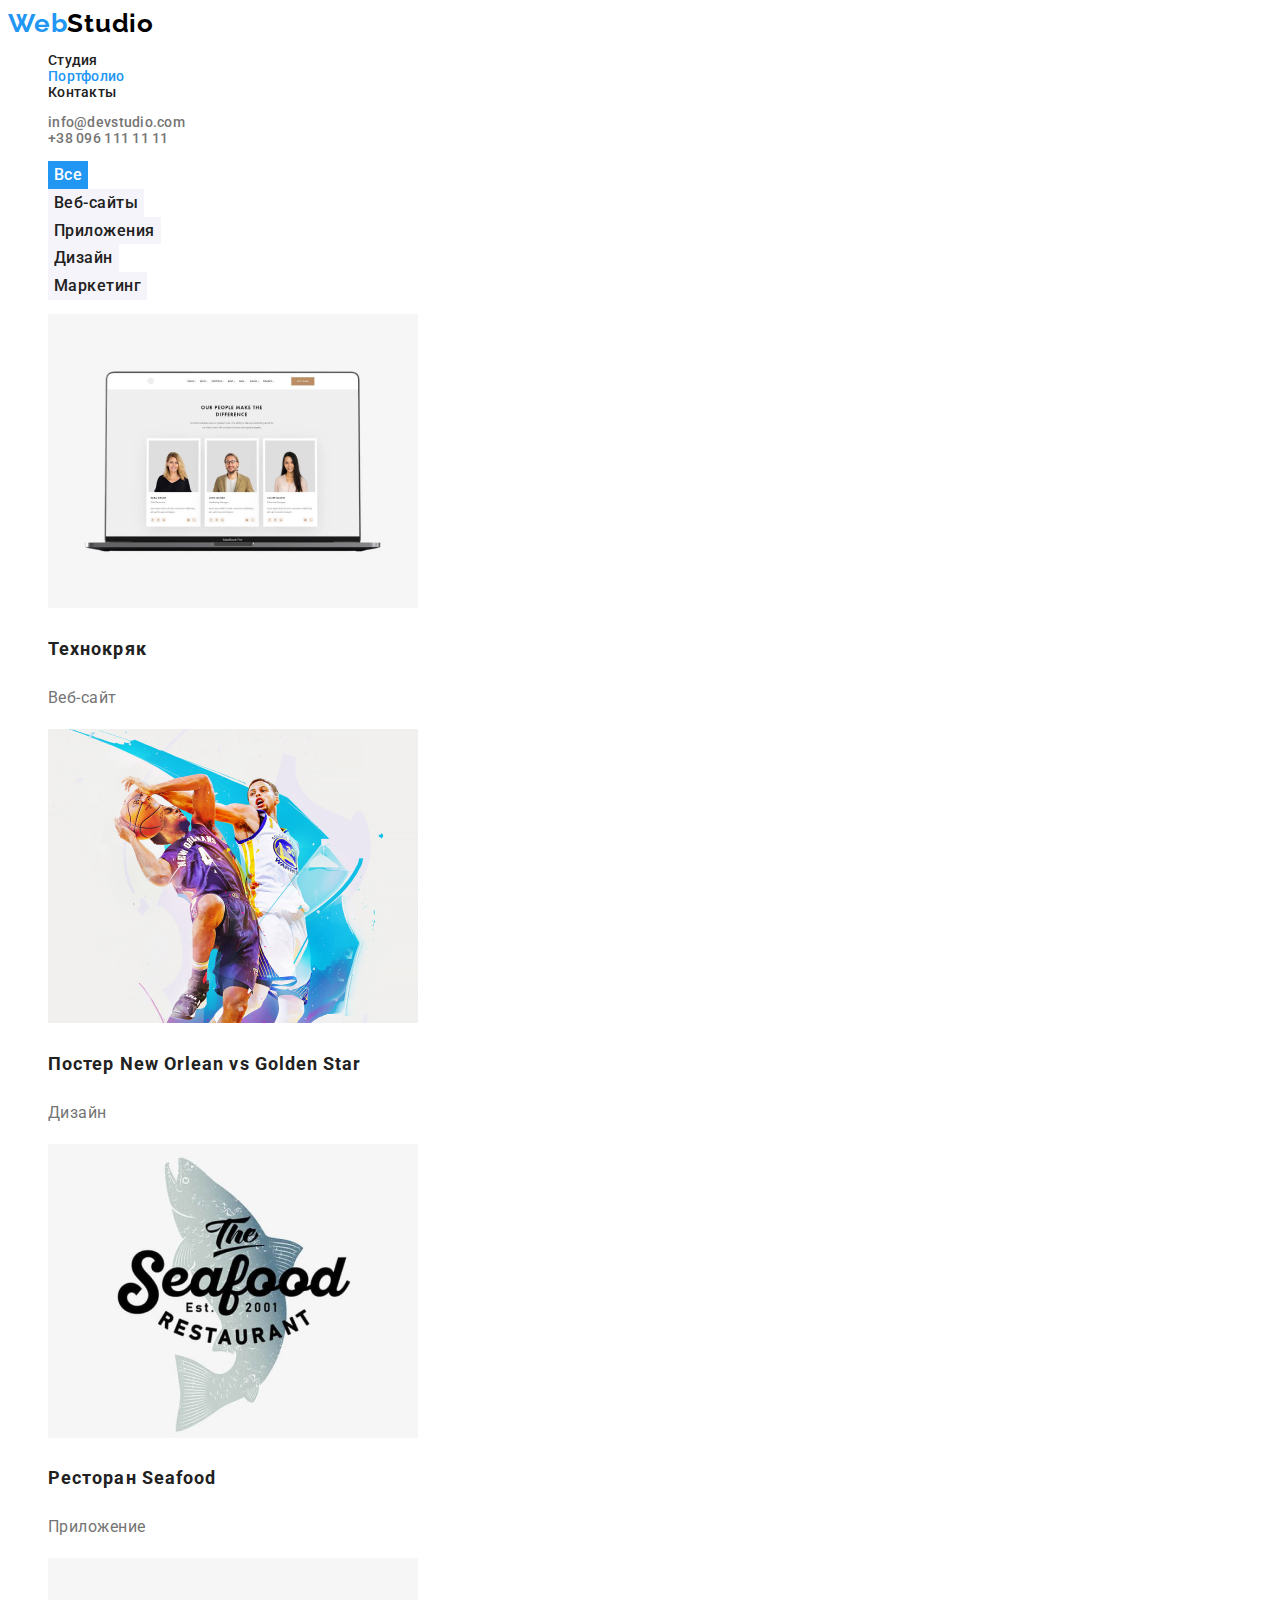
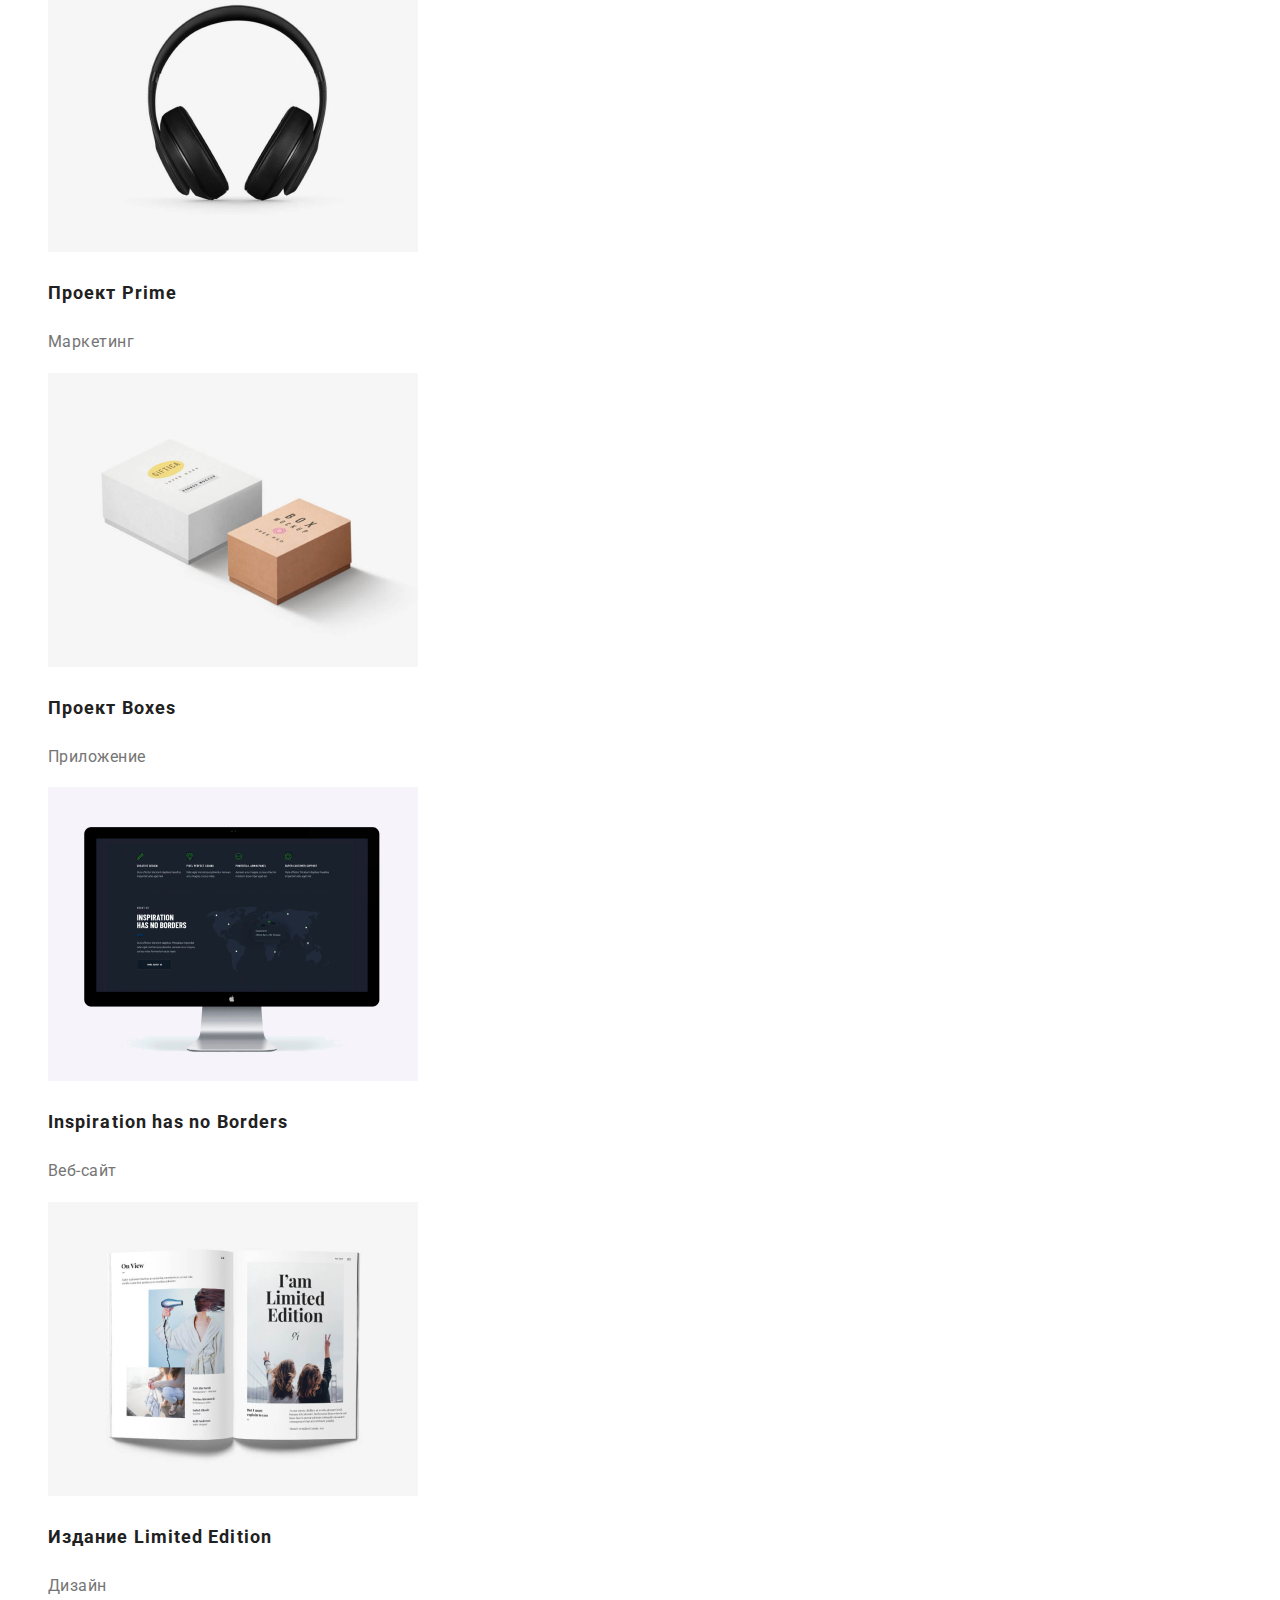
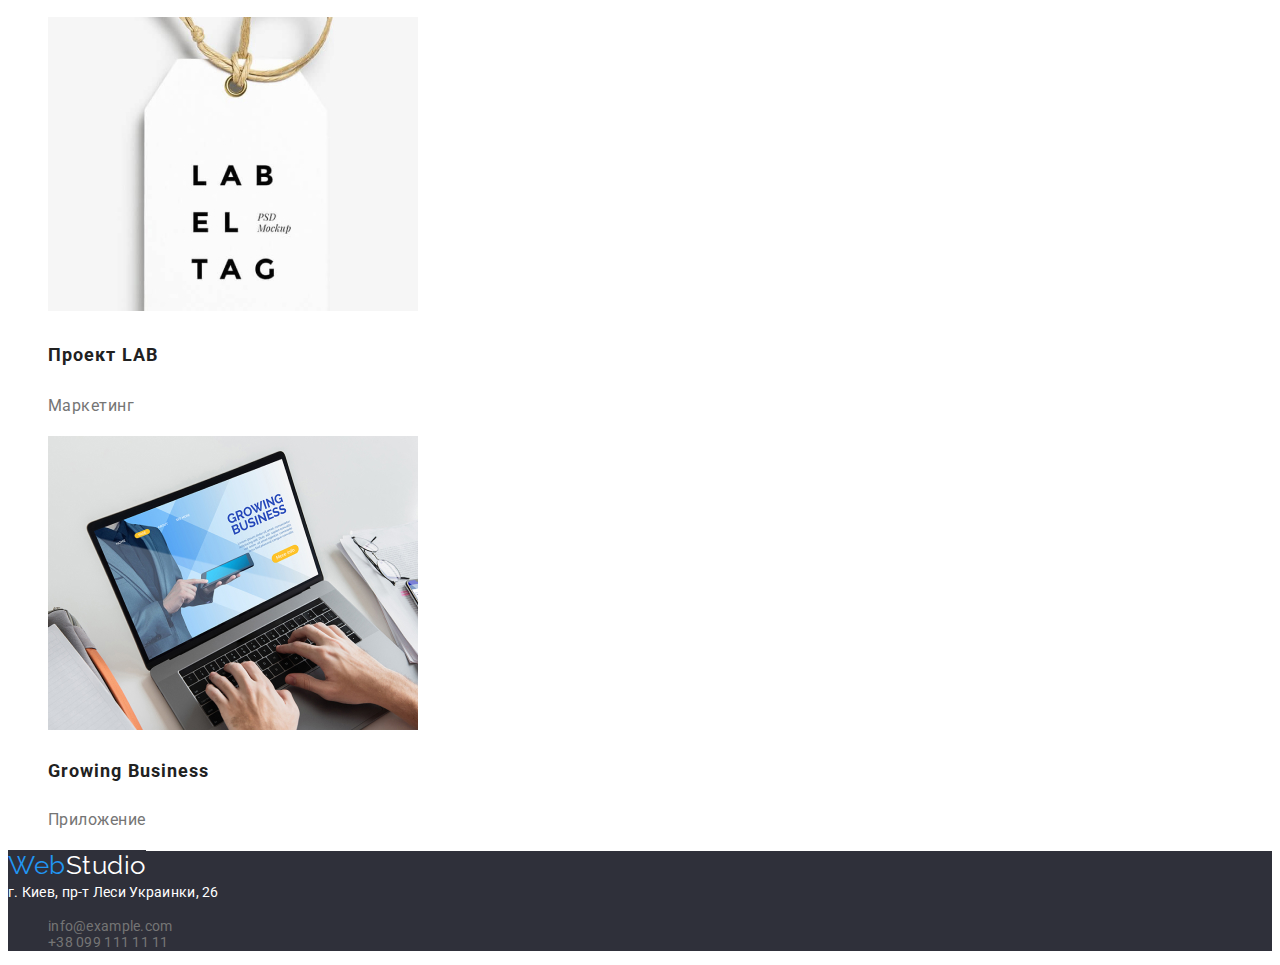
==== commit 788fc90f: "correction 2" ====
--- a/portfolio.html
+++ b/portfolio.html
@@ -137,7 +137,7 @@
       </section>
     </main>
     <footer class="footer">
-      <a href="./index.html" class="footer-logo-link link"
+      <a href="./index.html" class="footer logo-link link"
               >Web<span class="footer-logo-studio">Studio</span></a
           >
       <address class="address">г. Киев, пр-т Леси Украинки, 26</address>
--- a/css/style.css
+++ b/css/style.css
@@ -174,18 +174,28 @@
 /* footer */
 .footer {
     background-color: var(--hero-color);
-    font-weight: 500;
+    font-weight: 400;
+    font-size: 14px;
     line-height: 1.14;
     letter-spacing: 0.02em;
     color: var(--accent-color);
 }
+.logo-link{
+    font-family: Raleway, sans-serif;
+    font-size: 26px;
+}
+
 
 .footer-logo-studio {
+    
     color: var(--basic-background-color);
 }
 
 .address {
-    color: var(--footer-color);
+    font-family: Roboto;
+    color: var(--basic-background-color);
+    font-size: 14px;
+    line-height: 1.71;
     font-style: normal;
 }
 
